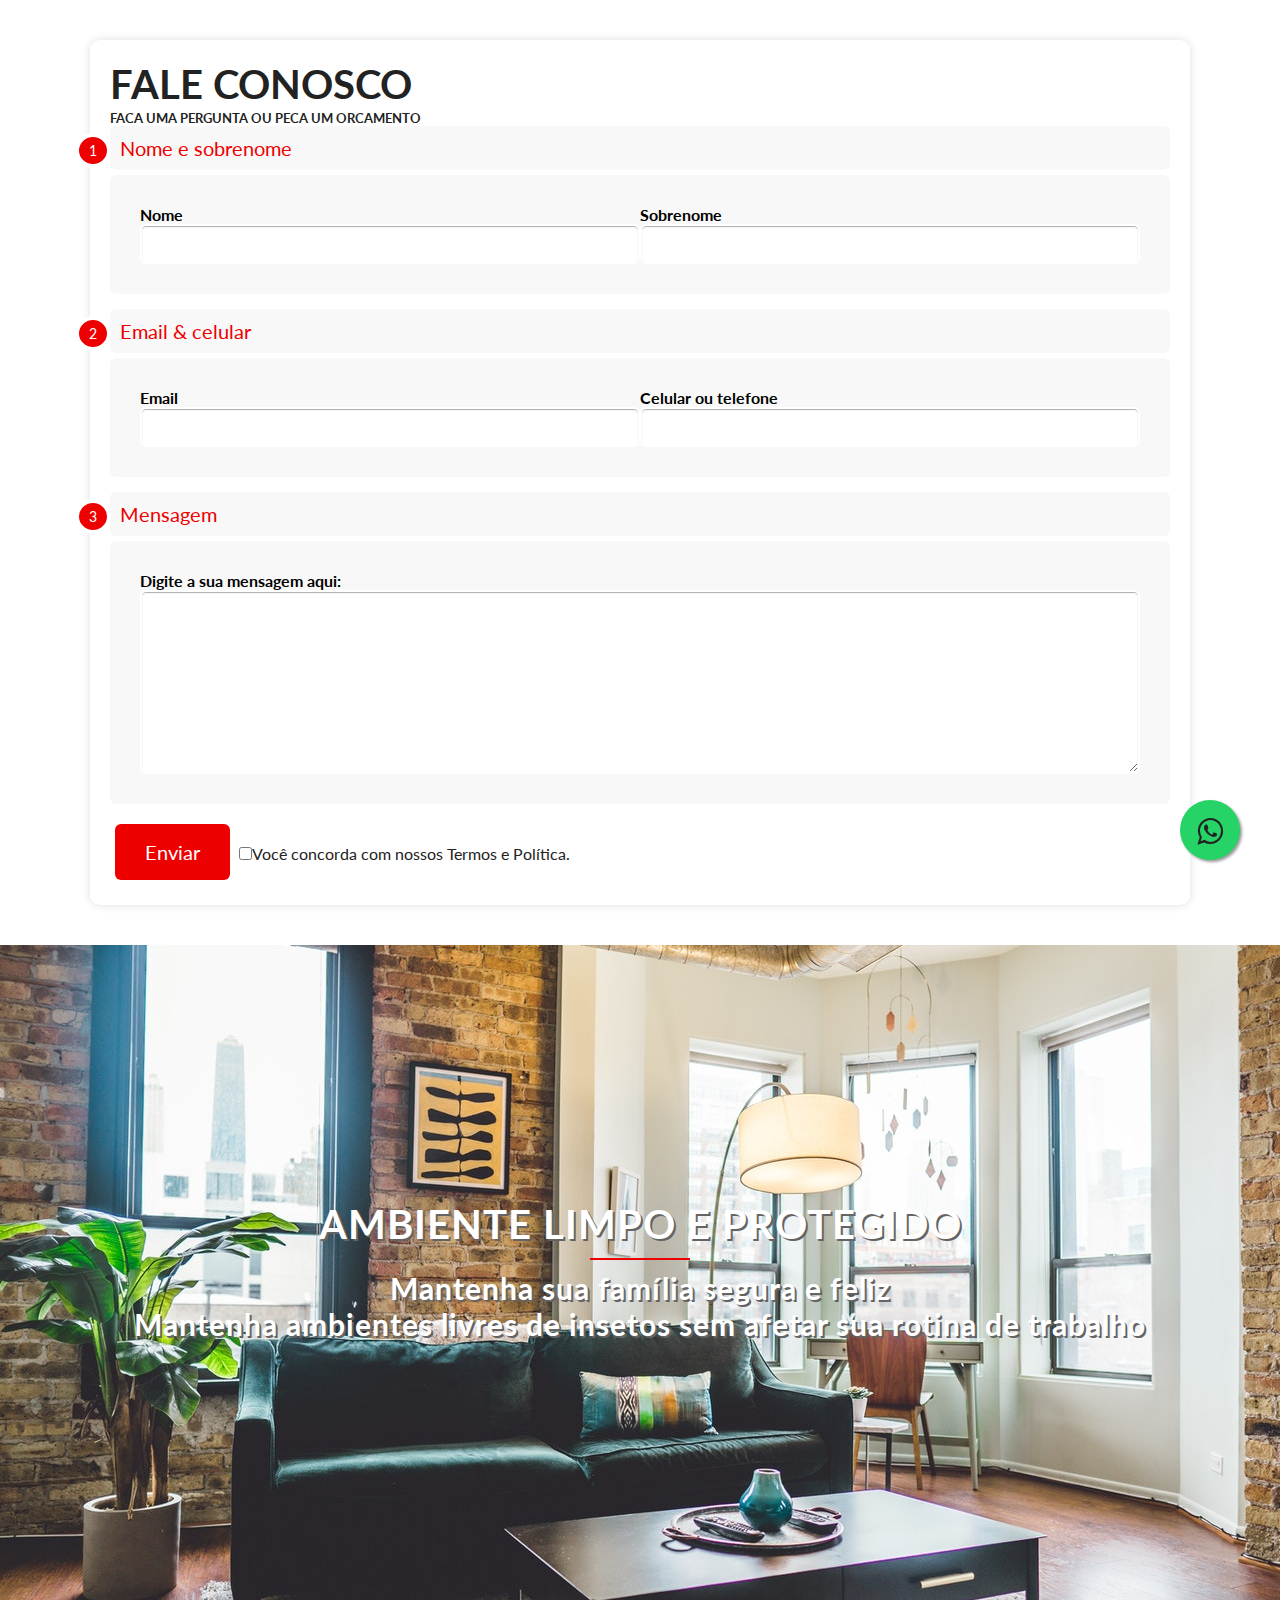
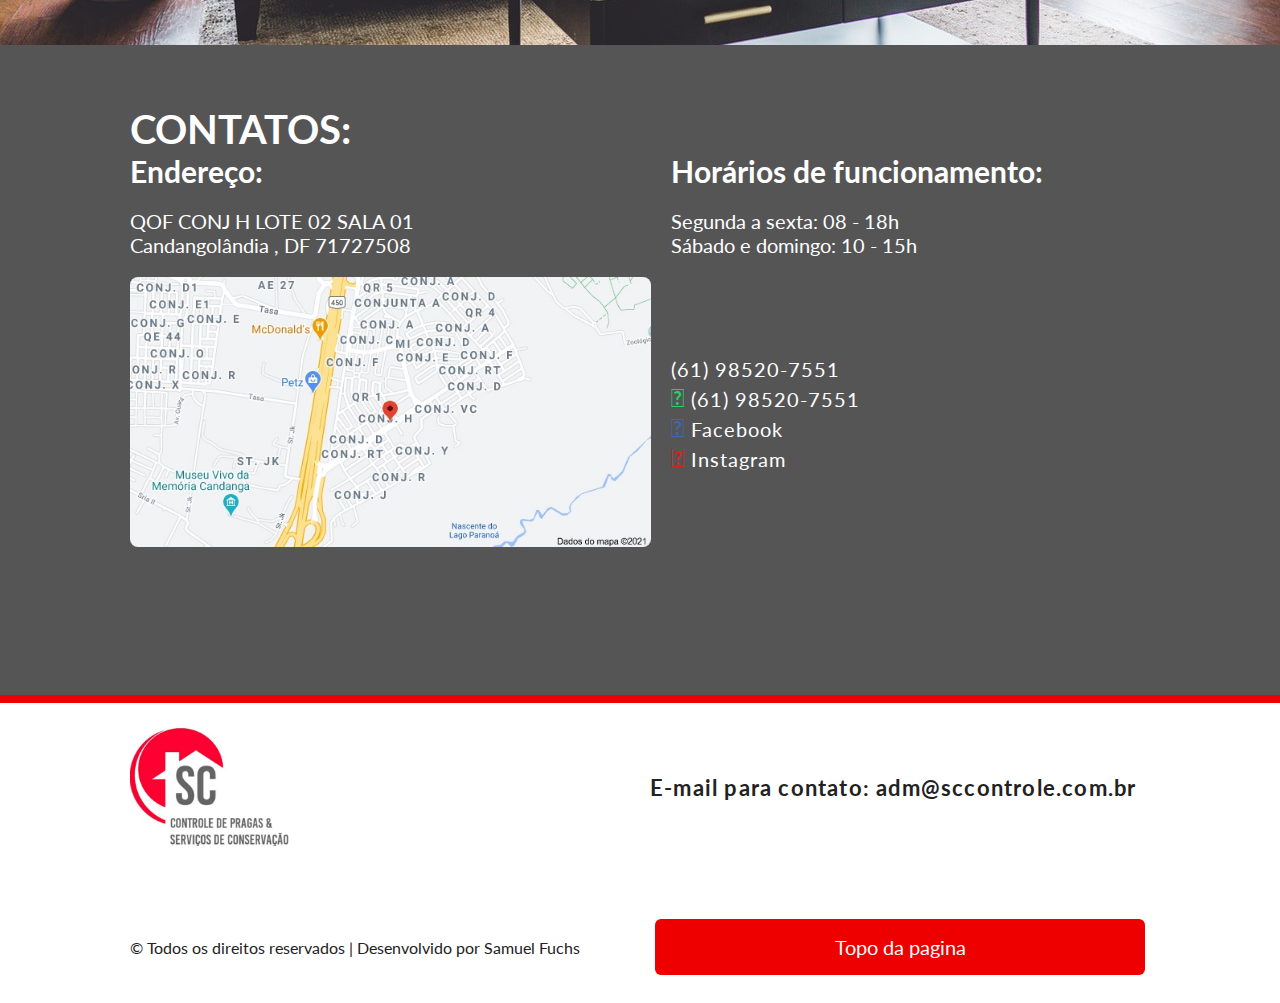
==== contato.html @ 8edcc19a "More changes" ====
<!DOCTYPE html>
<html lang="pt-br">
<head>
    <meta charset="UTF-8">
    <meta name="viewport" content="width=device-width, initial-scale=1.0">
    <link rel="stylesheet" href="style.css">
    <link rel="stylesheet" href="https://cdnjs.cloudflare.com/ajax/libs/font-awesome/5.15.1/css/all.min.css" integrity="sha512-+4zCK9k+qNFUR5X+cKL9EIR+ZOhtIloNl9GIKS57V1MyNsYpYcUrUeQc9vNfzsWfV28IaLL3i96P9sdNyeRssA==" crossorigin="anonymous" />
    <link rel="icon" href="./img/only-logo.jpg">
    <title>SCControle de Pragas e Serviços de Conservação</title>
</head>
<body>

    <nav class="navegation">
        <div class="conteudo">
            <a href="./index.html"><img src="./img/logo.jpeg" alt="logomarca"></a>
            <ul>
                <li><a href="./index.html">Início</a></li>
                <li><a href="./contato.html">Contato</a></li>
            </ul>
        </div>
    </nav>
<!-- Whatsapp Float -->
    <link rel="stylesheet" href="https://maxcdn.bootstrapcdn.com/font-awesome/4.5.0/css/font-awesome.min.css">
    <a href="https://api.whatsapp.com/send?phone=556181142009&text=Ola%20Tenho%20interesse%20nos%20seus%20servicos." class="o-wpp" target="_blank">
    <i class="fa fa-whatsapp meu-wpp"></i></a>


<section class="sessao-contato">
    <div class="conteudo form-container">
        <h1>Fale conosco <span>Faca uma pergunta ou peca um orcamento</span></h1>
        <form action="https://formspree.io/f/xdopyrlp" method="POST" id="my-form">
            <div class="secao-form"><span>1</span>Nome e sobrenome</div>
            <div class="inner-wrap">
                <label>Nome<input type="text" name="field1" /></label>
                <label>Sobrenome<input type="text" name="filed1" /></label>
            </div>

            <div class="secao-form"><span>2</span>Email & celular</div>
            <div class="inner-wrap">
                <label>Email <input type="email" name="field3" /></label>
                <label>Celular ou telefone <input type="text" name="field4" /></label>
            </div>

            <div class="secao-form"><span>3</span>Mensagem</div>
                <div class="inner-wrap-text">
                <label>Digite a sua mensagem aqui:<textarea name="message" id="message" cols="30" rows="10"></textarea></label>
            </div>

            <div class="sessao-butao">
                <button type="submit">Enviar</button>
                <input type="checkbox" name="field7">Você concorda com nossos Termos e Política. 
                <span class="privacy-policy">
                </span>
            </div>

        </form>
        <!-- <div id="status"></div> -->
    </div>
</section>


<section class="img-03">
    <div class="conteudo">
        <div class="titulo-texto-contato">
            <h1>
                Ambiente limpo e protegido
            </h1>
            <h2>
                Mantenha sua família segura e feliz <br>
                Mantenha ambientes livres de insetos sem afetar sua rotina de trabalho
            </h2>
        </div>
    </div>

</section>

<section class="endereco">
    <div class="conteudo">
        <h1>
            Contatos:
        </h1>
        <div class="grid">
            <h2>
                Endereço:
            </h2>
            <h2>
                Horários de funcionamento:
            </h2>

            <p>
                QOF CONJ H LOTE 02 SALA 01 <br>
                Candangolândia , DF 71727508
            </p>
    
            <p>
                Segunda a sexta: 08 - 18h
                <br>
                Sábado e domingo: 10 - 15h
            </p>
            <img src="./img/maps.jpg" alt="mapa">
            <div class="social">
                <ul>
                    <li>
                        <a href="tel:+556181142009" class="telefone"><i class="fas fa-phone-square-alt"></i> (61) 98520-7551</a>
                    </li>
                    <li>
                        <a href="https://api.whatsapp.com/send?phone=556181142009&text=Ola%20Tenho%20interesse%20nos%20seus%20servicos." class="whatsapp"><i class="wpp fab fa-whatsapp"></i> (61) 98520-7551</a>
                    </li>
                    <li>
                        <a href="https://www.facebook.com/SpockTheHusky" class="facebook"><i class="fab fa-facebook-square"></i> Facebook</a>
                    </li>
                    <li>
                        <a href="https://www.instagram.com/zongabr/" class="instagram"><i class="fab fa-instagram"></i> Instagram</a>
                    </li>
                </ul>

            </div>
        </div>

    </div>
</section>

<footer class="roda-pe">
    <div class="linha-vermelha"></div>
    <div class="conteudo grid">
        <div class="logomarca-rodape">
            <img src="./img/logo.jpeg" alt="Logomarca">
        </div>
        <h3>E-mail para contato: adm@sccontrole.com.br</h3>
            <p>&copy Todos os direitos reservados | Desenvolvido por Samuel Fuchs</p>
            <button id="scrollToTopBtn">Topo da pagina</button>
    </div>

</footer>

    <script src="./script.js"></script>
</body>
</html>
---- style.css ----
@import url('https://fonts.googleapis.com/css2?family=Lato:wght@300;700&display=swap');

:root {
  --cor-verm-primario: #ee0000;
  --cor-verm-secundario: #f05f5f;
}

* {
  font-family: 'Lato', sans-serif;
  color: #222;
  box-sizing: border-box;
  margin: 0;
  padding: 0;
}

html {
  scroll-behavior: smooth;
}

.conteudo {
  max-width: 1100px;
  margin: 0 auto;
  overflow: auto;
  padding: 0 40px;
}

.flex {
  display: flex;
  justify-content: space-between;
  flex-direction: column;
  align-items: center;
  height: 100%;
}

.grid {
  display: grid;
  grid-template-columns: repeat(2, 1fr);
  gap: 20px;
  justify-content: center;
  align-items: center;
  height: 100%;
}

/* titulos e paragrafos */
h1 {
  text-transform: uppercase;
  font-size: 40px;
}

h2 {
  font-size: 30px;
}

h3 {
  text-align: justify;
  line-height: 1.6;
  letter-spacing: 1.2px;
  font-size: 22px;
}

/* butoes */
button {
  background-color: var(--cor-verm-primario);
  border: 0;
  border-radius: 6px;
  cursor: pointer;
  font-family: inherit;
  padding: 16px 30px;
  margin: 5px;
  font-size: 20px;
  color: #fff;
}

button a {
  text-decoration: none;
  color: #fff;
}

/* navigation */
.navegation {
  opacity: 0;
  position: fixed;
  z-index: 9;
  background-color: #222;
  top: 0;
  left: 0;
  right: 0;
  transition: all 0.3s ease-in-out;
}

.navegation .conteudo {
  display: flex;
  justify-content: space-between;
  align-items: center;
  padding: 5px 0;
  transition: all 0.3s ease-in-out;
}

.navegation img {
  height: 80px;
  width: auto;
}

.navegation ul {
  display: flex;
  list-style-type: none;
  align-items: center;
  justify-content: center;
}

.navegation a {
  color: #fff;
  text-decoration: none;
  padding: 7px 15px;
  transition: all 0.3s ease-in-out;
}

.navegation.active {
  opacity: 1;
  background-color: #fff;
  box-shadow: 0 2px 10px rgba(0, 0, 0, 0.3);
}

.navegation.active a {
  color: #000;
}

.navegation.active .container {
  padding: 10px 0;
}

.navegation a.current,
.navegation a:hover {
  color: #c0392b;
  font-weight: bold;
}
/* section titulo */
.titulo {
  height: 100vh;
  background-image: linear-gradient(rgba(0, 0, 0, 0.6), rgba(0, 0, 0, 0.6)),
    url(./img/hero-big.jpg);
  background-size: cover;
  background-repeat: no-repeat;
  background-position: center;
  color: #fff;
}

.titulo-texto h1 {
  font-size: 40px;
  letter-spacing: 1px;
  color: #fff;
}

.titulo-texto h1:after {
  display: block;
  height: 2px;
  background-color: var(--cor-verm-primario);
  content: ' ';
  width: 100px;
  margin: 0 auto;
  margin-top: 10px;
}

.titulo-texto h2 {
  margin-top: 10px;
  letter-spacing: 1px;
  color: #fff;
}

.titulo-texto {
  text-align: center;
  position: absolute;
  top: 50%;
  left: 50%;
  transform: translate(-50%, -50%);
  color: #fff;
}

/* section sobre-nos*/
.sobre-nos {
  margin-top: 60px;
  margin-bottom: 70px;
  height: 500px;
}

.img-01 {
  height: 300px;
  background-image: linear-gradient(rgba(0, 0, 0, 0.5), rgba(0, 0, 0, 0.6)),
    url(./img/pexels-produtora-midtrack-2764182.jpg);
  background-size: cover;
  background-repeat: no-repeat;
  background-position: center;
  background-attachment: fixed;
}

.img-02 {
  height: 300px;
  background-image: linear-gradient(rgba(0, 0, 0, 0.5), rgba(0, 0, 0, 0.6)),
    url(./img/veneno-01.jpg);
  background-size: cover;
  background-repeat: no-repeat;
  background-position: center;
  background-attachment: fixed;
}

.img-03 {
  height: 700px;
  background-image: url(./img/apartment-01.jpg);
  background-size: cover;
  background-repeat: no-repeat;
  background-position: center;
  /* background-attachment: fixed; */
}

/* section nossos servicos */
.nossos-servicos {
  margin-top: 40px;
  margin-bottom: 40px;
}

.nossos-servicos h2 {
  margin-top: 20px;
  margin-bottom: 18px;
}

ul {
  text-decoration: none;
  list-style: none;
  font-size: 20px;
}

.grid-pragas {
  display: grid;
  grid-template-columns: repeat(3, 1fr);
  gap: 20px;
  justify-content: center;
  align-items: center;
  height: 100%;
}

/* ------------------------------------------------------ */
/* formulario */
/* ------------------------------------------------------ */

.sessao-contato {
  padding: 40px;
}
.form-container {
  width: auto;
  padding: 30px;
  margin: 40px auto;
  background: #fff;
  border-radius: 10px;
  -webkit-border-radius: 10px;
  -moz-border-radius: 10px;
  box-shadow: 0px 0px 20px rgba(0, 0, 0, 0.13);
  -moz-box-shadow: 0px 0px 10px rgba(0, 0, 0, 0.13);
  -webkit-box-shadow: 0px 0px 10px rgba(0, 0, 0, 0.13);
}

.form-container {
  margin: 0 auto;
  padding: 20px;
}

.form-container h1 > span {
  display: block;
  margin-top: 2px;
  font-size: 13px;
}

.secao-form {
  padding: 10px;
  background: #f8f8f8;
  border-radius: 6px;
  margin-bottom: 15px;
}

.form-container label {
  display: block;
  color: rgb(0, 0, 0);
  font-weight: 700;
}

.form-container input[type='text'],
.form-container input[type='email'],
.form-container input[type='number'],
.form-container textarea,
.form-container select {
  display: block;
  box-sizing: border-box;
  -webkit-box-sizing: border-box;
  -moz-box-sizing: border-box;
  width: 100%;
  padding: 10px;
  border-radius: 6px;
  -webkit-border-radius: 6px;
  -moz-border-radius: 6px;
  border: 2px solid #fff;
  box-shadow: inset 0px 1px 1px rgba(0, 0, 0, 0.33);
  -moz-box-shadow: inset 0px 1px 1px rgba(0, 0, 0, 0.33);
  -webkit-box-shadow: inset 0px 1px 1px rgba(0, 0, 0, 0.33);
}

.form-container .inner-wrap {
  display: grid;
  grid-template-columns: repeat(2, 1fr);
  padding: 30px;
  background: #f8f8f8;
  border-radius: 6px;
  margin-bottom: 15px;
}

.inner-wrap-text {
  display: grid;
  padding: 30px;
  background: #f8f8f8;
  border-radius: 6px;
  margin-bottom: 15px;
}

.form-container .secao-form {
  font-size: 20px;
  color: var(--cor-verm-primario);
  margin-bottom: 5px;
}

.form-container .secao-form span {
  background: var(--cor-verm-primario);
  padding: 5px 10px 5px 10px;
  position: absolute;
  border-radius: 50%;
  -webkit-border-radius: 50%;
  -moz-border-radius: 50%;
  border: 4px solid #fff;
  font-size: 14px;
  margin-left: -45px;
  color: #fff;
  margin-top: -3px;
}

textarea {
  resize: vertical;
}

.form-container .privacy-policy {
  float: right;
  width: 250px;
  font: 12px Arial, Helvetica, sans-serif;
  color: #4d4d4d;
  margin-top: 10px;
  text-align: right;
}

/* enderecos */
.endereco {
  padding-top: 60px;
  padding-bottom: 70px;
  height: 650px;
  background-color: #555;
}

.endereco p {
  color: #fff;
  font-size: 20px;
}

.endereco img {
  width: auto;
  height: 270px;
  border-radius: 8px;
}

.endereco h1,
.endereco h2 {
  color: #fff;
}

.fa-facebook-square,
.fa-phone-square-alt,
.fa-instagram,
.fa-whatsapp {
  font-size: 25px;
  transition: color 0.2s;
}

.fa-facebook-square {
  color: #4267b2;
}
.fa-facebook-square:hover {
  color: #86a6e6;
}

.fa-instagram {
  color: #d62222;
}
.fa-instagram:hover {
  color: #e95858;
}

.wpp {
  color: #25d366;
}

.wpp:hover {
  color: #6ff19f;
}

.fa-phone-square-alt {
  color: rgb(172, 172, 172);
}

.fa-phone-square-alt:hover {
  color: rgb(243, 243, 243);
}

.social ul li a {
  color: #fff;
  letter-spacing: 1px;
  text-decoration: none;
  list-style: none;
  font-size: 20px;
  transition: all 0.2s ease;
}

.social ul li .telefone:hover,
.social ul li .whatsapp:hover,
.social ul li .facebook:hover,
.social ul li .instagram:hover {
  font-size: 30px;
}

/* footer */
.linha-vermelha {
  display: block;
  height: 8px;
  background-color: var(--cor-verm-primario);
  content: ' ';
  width: 100%;
  margin: 0 auto;
}

.roda-pe {
  background-color: #fff;
  height: 300px;
}

.logomarca-rodape img {
  width: auto;
  height: 120px;
}

/* test */
/* whatsapp button */

.o-wpp {
  position: fixed;
  width: 60px;
  height: 60px;
  bottom: 40px;
  right: 40px;
  background-color: #25d366;
  color: #fff;
  border-radius: 50px;
  text-align: center;
  font-size: 30px;
  box-shadow: 2px 2px 3px #999;
  z-index: 100;
  transition: background-color 0.2s;
}

.meu-wpp {
  margin-top: 16px;
}
.o-wpp:hover {
  background-color: #2bf876;
}

/* scroll button */
#section01 a {
  padding-top: 70px;
}
#section01 a span {
  position: absolute;
  top: 0;
  left: 50%;
  width: 24px;
  height: 24px;
  margin-left: -12px;
  border-left: 1px solid #fff;
  border-bottom: 1px solid #fff;
  -webkit-transform: rotate(-45deg);
  transform: rotate(-45deg);
  -webkit-animation: sdb05 1.5s infinite;
  animation: sdb05 1.5s infinite;
  box-sizing: border-box;
}
@-webkit-keyframes sdb05 {
  0% {
    -webkit-transform: rotate(-45deg) translate(0, 0);
    opacity: 0;
  }
  50% {
    opacity: 1;
  }
  100% {
    -webkit-transform: rotate(-45deg) translate(-20px, 20px);
    opacity: 0;
  }
}
@keyframes sdb05 {
  0% {
    transform: rotate(-45deg) translate(0, 0);
    opacity: 0;
  }
  50% {
    opacity: 1;
  }
  100% {
    transform: rotate(-45deg) translate(-20px, 20px);
    opacity: 0;
  }
}

.demo a {
  position: absolute;
  bottom: 20px;
  left: 50%;
  z-index: 2;
  display: inline-block;
  -webkit-transform: translate(0, -50%);
  transform: translate(0, -50%);
  color: #fff;
  font: normal 400 20px/1 'Josefin Sans', sans-serif;
  letter-spacing: 0.1em;
  text-decoration: none;
  transition: opacity 0.3s;
}
.demo a:hover {
  opacity: 0.5;
}

/* titulo-texto-contato */

.titulo-texto-contato {
  margin-top: 25%;
  text-align: center;
  color: #fff;
}

.titulo-texto-contato h1 {
  font-size: 40px;
  letter-spacing: 1px;
  color: #fff;
  text-shadow: 2px 2px #646464;
}

.titulo-texto-contato h1:after {
  display: block;
  height: 2px;
  background-color: var(--cor-verm-primario);
  content: ' ';
  width: 100px;
  margin: 0 auto;
  margin-top: 10px;
}

.titulo-texto-contato h2 {
  margin-top: 10px;
  letter-spacing: 1px;
  color: #fff;
  text-shadow: 2px 2px #646464;
}
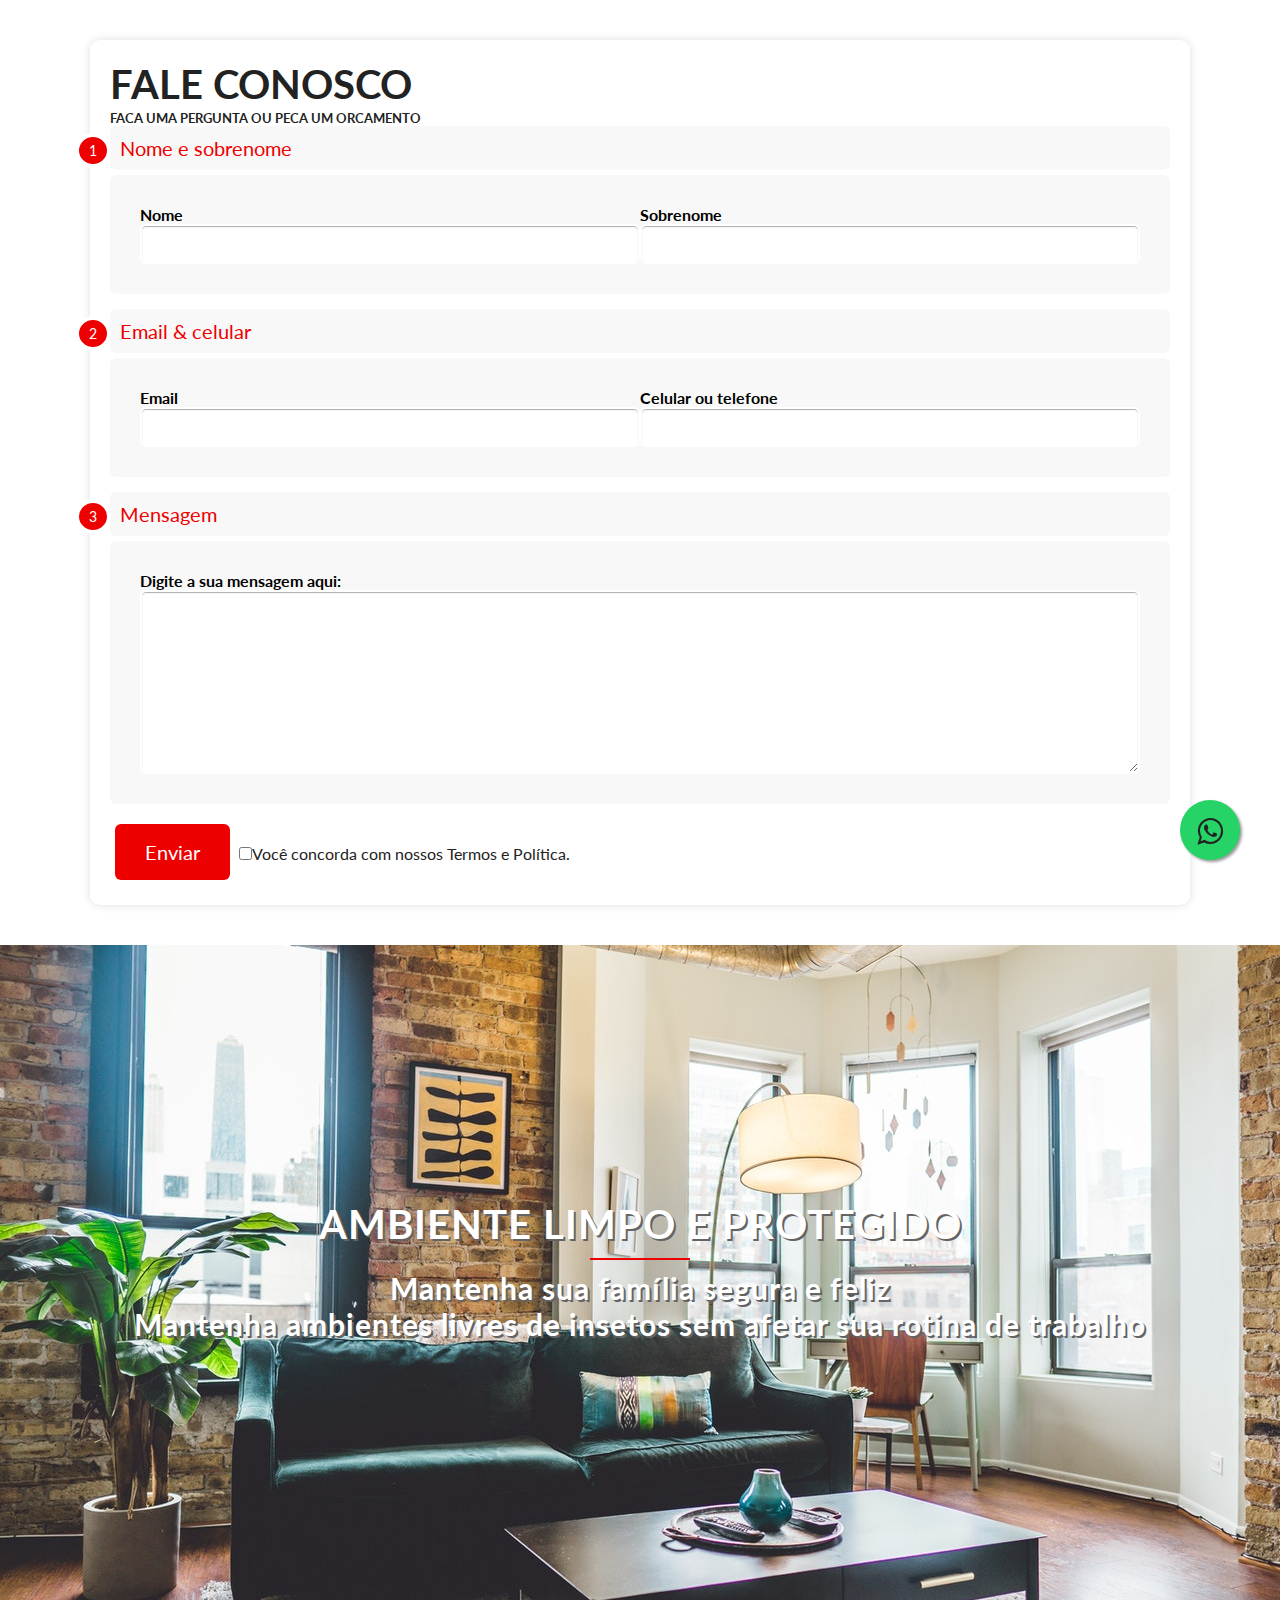
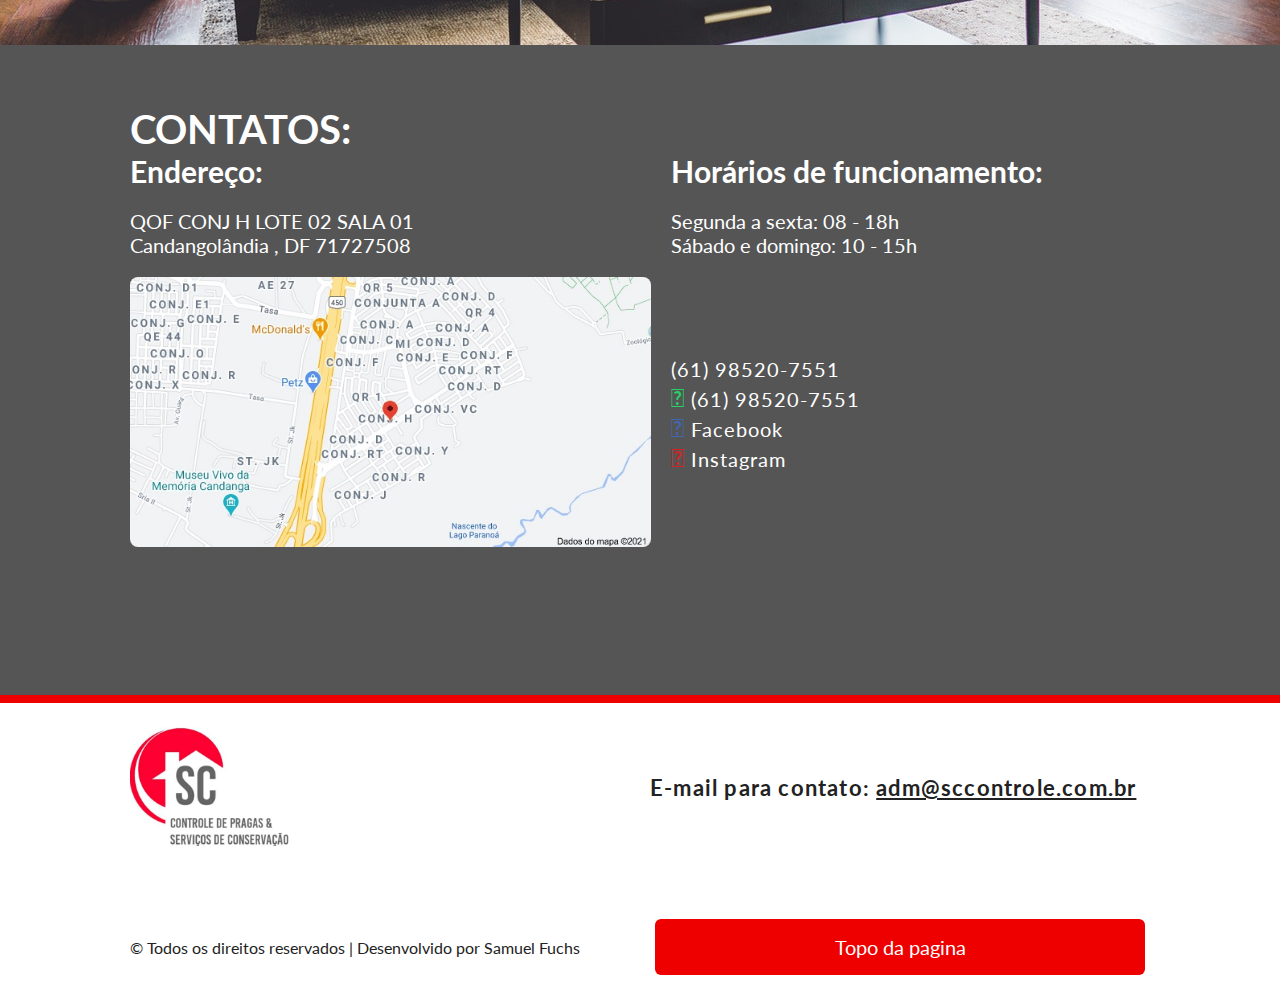
==== commit 5025749d: "Media queries added" ====
--- a/contato.html
+++ b/contato.html
@@ -4,6 +4,7 @@
     <meta charset="UTF-8">
     <meta name="viewport" content="width=device-width, initial-scale=1.0">
     <link rel="stylesheet" href="style.css">
+    <link rel="stylesheet" type="text/css" href="./queries.css">
     <link rel="stylesheet" href="https://cdnjs.cloudflare.com/ajax/libs/font-awesome/5.15.1/css/all.min.css" integrity="sha512-+4zCK9k+qNFUR5X+cKL9EIR+ZOhtIloNl9GIKS57V1MyNsYpYcUrUeQc9vNfzsWfV28IaLL3i96P9sdNyeRssA==" crossorigin="anonymous" />
     <link rel="icon" href="./img/only-logo.jpg">
     <title>SCControle de Pragas e Serviços de Conservação</title>
@@ -126,7 +127,8 @@
         <div class="logomarca-rodape">
             <img src="./img/logo.jpeg" alt="Logomarca">
         </div>
-        <h3>E-mail para contato: adm@sccontrole.com.br</h3>
+        
+        <h3>E-mail para contato: <a href="mailto:adm@sccontrole.com.br?subject=Estou interessado&body=Ola, gostaria de saber mais sobre seus servicos! Entre em contato comigo neste numero:">adm@sccontrole.com.br</a></h3>
             <p>&copy Todos os direitos reservados | Desenvolvido por Samuel Fuchs</p>
             <button id="scrollToTopBtn">Topo da pagina</button>
     </div>
--- a/queries.css
+++ b/queries.css
@@ -0,0 +1,106 @@
+/* Big tablet to 1200px (widths smaller taht the 1140px row) */
+@media only screen and (max-width: 1200px) {
+}
+
+/* Small tablet to big tablet: from 768px to 1023px */
+@media only screen and (max-width: 1023px) {
+  h1 {
+    font-size: 25px;
+  }
+
+  h2 {
+    font-size: 20px;
+  }
+
+  h3 {
+    font-size: 18px;
+  }
+
+  .titulo-texto h1 {
+    font-size: 25px;
+  }
+
+  .endereco img {
+    width: auto;
+    height: 200px;
+    border-radius: 8px;
+  }
+
+  .social ul li a {
+    font-size: 18px;
+  }
+
+  .social ul li .telefone:hover,
+  .social ul li .whatsapp:hover,
+  .social ul li .facebook:hover,
+  .social ul li .instagram:hover {
+    font-size: 20px;
+  }
+
+  .roda-pe h3 {
+    text-align: left;
+  }
+
+  /* nav */
+  .navegation .conteudo {
+    padding: 0;
+  }
+
+  .navegation img {
+    height: 60px;
+    width: auto;
+  }
+
+  .navegation a {
+    padding: 5px 10px;
+  }
+
+  .navegation.active {
+    opacity: 1;
+  }
+
+  .navegation.active .container {
+    padding: 10px 0;
+  }
+  .endereco {
+    height: 450px;
+  }
+}
+
+/* Small phones to small tablets: from 481px to 767px */
+@media only screen and (max-width: 767px) {
+  .titulo-texto h1 {
+    font-size: 20px;
+  }
+  h1 {
+    font-size: 20px;
+  }
+
+  h2 {
+    font-size: 14px;
+  }
+
+  h3 {
+    font-size: 12px;
+  }
+  .grid {
+    display: grid;
+    grid-template-columns: repeat(2, 1fr);
+    gap: 20px;
+    justify-content: center;
+    align-items: center;
+    height: 100%;
+  }
+
+  .endereco img {
+    height: 100px;
+  }
+
+  .endereco {
+    height: auto;
+  }
+
+  .roda-pe {
+    overflow: clip;
+  }
+}
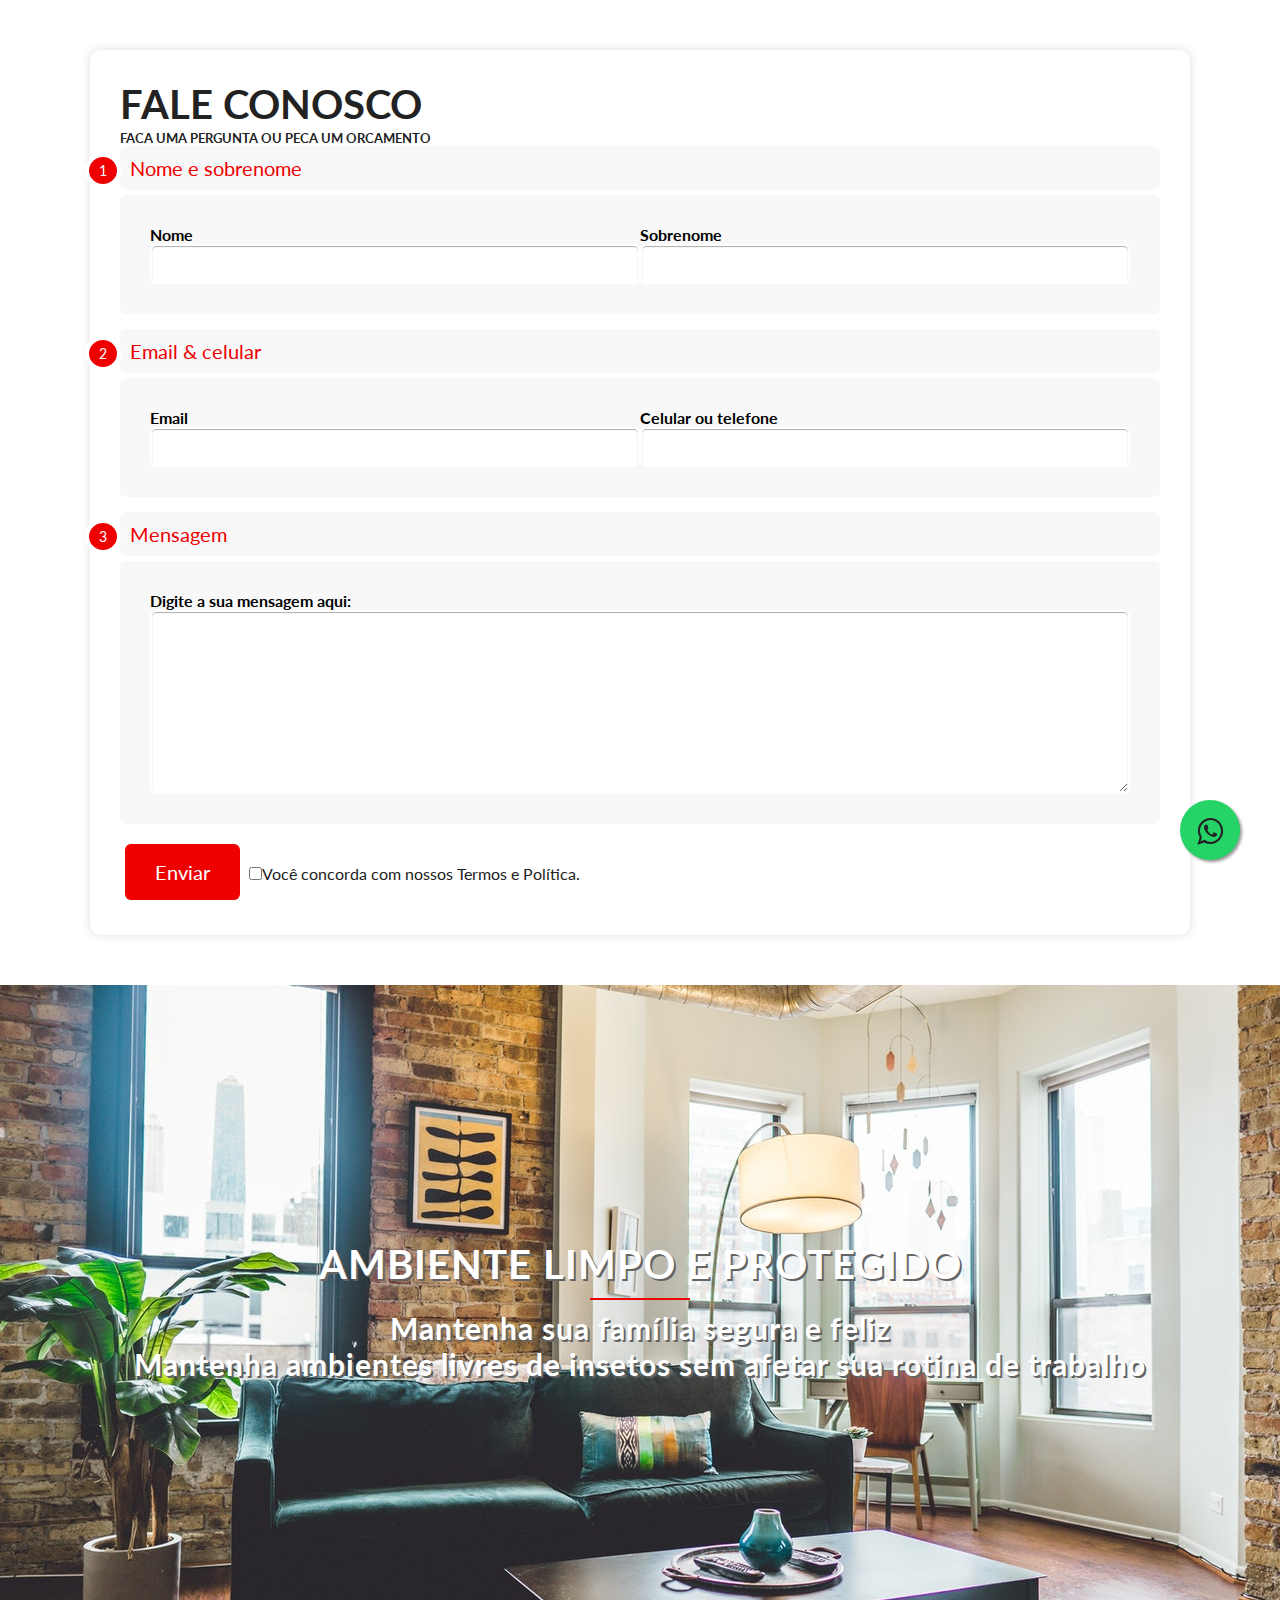
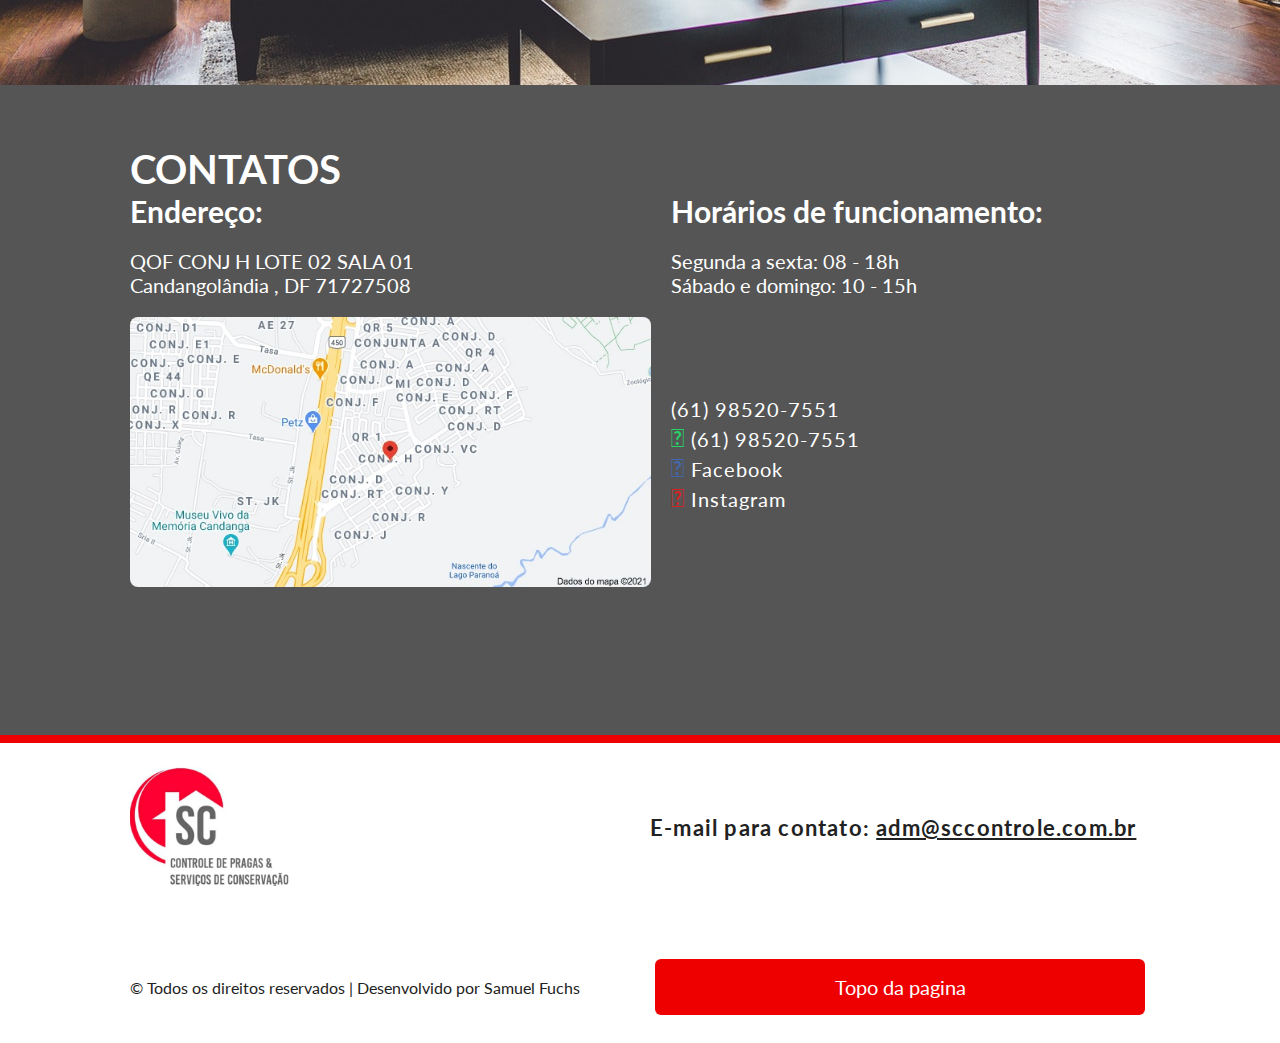
==== commit 7d4f6ab8: "contato queries updated" ====
--- a/contato.html
+++ b/contato.html
@@ -78,28 +78,28 @@
 <section class="endereco">
     <div class="conteudo">
         <h1>
-            Contatos:
+            Contatos
         </h1>
         <div class="grid">
-            <h2>
+            <h2 class="endereco-endereco-titulo">
                 Endereço:
             </h2>
-            <h2>
+            <h2 class="endereco-horarios-titulo">
                 Horários de funcionamento:
             </h2>
 
-            <p>
+            <p class="endereco-endereco">
                 QOF CONJ H LOTE 02 SALA 01 <br>
                 Candangolândia , DF 71727508
             </p>
     
-            <p>
+            <p class="endereco-horarios">
                 Segunda a sexta: 08 - 18h
                 <br>
                 Sábado e domingo: 10 - 15h
             </p>
-            <img src="./img/maps.jpg" alt="mapa">
-            <div class="social">
+            <img src="./img/maps.jpg" alt="mapa" class="endereco-imagem">
+            <div class="social endereco-social">
                 <ul>
                     <li>
                         <a href="tel:+556181142009" class="telefone"><i class="fas fa-phone-square-alt"></i> (61) 98520-7551</a>
--- a/style.css
+++ b/style.css
@@ -243,8 +243,9 @@
 /* ------------------------------------------------------ */
 
 .sessao-contato {
-  padding: 40px;
-}
+  padding: 10px;
+}
+
 .form-container {
   width: auto;
   padding: 30px;
@@ -256,11 +257,6 @@
   box-shadow: 0px 0px 20px rgba(0, 0, 0, 0.13);
   -moz-box-shadow: 0px 0px 10px rgba(0, 0, 0, 0.13);
   -webkit-box-shadow: 0px 0px 10px rgba(0, 0, 0, 0.13);
-}
-
-.form-container {
-  margin: 0 auto;
-  padding: 20px;
 }
 
 .form-container h1 > span {
--- a/queries.css
+++ b/queries.css
@@ -15,6 +15,7 @@
   h3 {
     font-size: 18px;
   }
+  /* index.html */
 
   .titulo-texto h1 {
     font-size: 25px;
@@ -65,23 +66,55 @@
   .endereco {
     height: 450px;
   }
+  /* contato.html */
+  .form-container {
+    margin: 10px auto;
+  }
+
+  .form-container .inner-wrap {
+    padding: 10px;
+    margin-bottom: 5px;
+  }
+
+  .inner-wrap-text {
+    padding: 5px;
+    margin-bottom: 10px;
+  }
+
+  .form-container .secao-form {
+    display: none;
+  }
+
+  .form-container .secao-form span {
+    display: none;
+  }
 }
 
 /* Small phones to small tablets: from 481px to 767px */
 @media only screen and (max-width: 767px) {
+  .conteudo {
+    padding: 0 15px;
+  }
+
   .titulo-texto h1 {
-    font-size: 20px;
-  }
+    font-size: 26px;
+    letter-spacing: 1.5px;
+  }
+
+  .titulo-texto h2 {
+    letter-spacing: 1px;
+  }
+
   h1 {
-    font-size: 20px;
+    font-size: 22px;
   }
 
   h2 {
-    font-size: 14px;
+    font-size: 18px;
   }
 
   h3 {
-    font-size: 12px;
+    font-size: 16px;
   }
   .grid {
     display: grid;
@@ -92,6 +125,21 @@
     height: 100%;
   }
 
+  .sobre-nos h3 {
+    padding-top: 20px;
+    padding-bottom: 30px;
+  }
+
+  .sobre-nos {
+    margin-top: 40px;
+    margin-bottom: 60px;
+    height: auto;
+  }
+
+  ul {
+    font-size: 17px;
+  }
+
   .endereco img {
     height: 100px;
   }
@@ -103,4 +151,68 @@
   .roda-pe {
     overflow: clip;
   }
-}
+  .roda-pe .grid {
+    margin-top: 20px;
+    grid-template-columns: repeat(1, 1fr);
+  }
+  .roda-pe img {
+    display: block;
+    margin-left: auto;
+    margin-right: auto;
+  }
+}
+
+/* Small phones: from 0 to 480px */
+@media only screen and (max-width: 480px) {
+  .endereco .grid {
+    margin-top: 20px;
+    grid-template-columns: repeat(1, 1fr);
+  }
+  /* grid areas */
+
+  .endereco {
+    text-align: center;
+  }
+  .endereco-endereco-titulo {
+    grid-area: endereco-endereco-titulo;
+  }
+
+  .endereco-horarios-titulo {
+    grid-area: endereco-horarios-titulo;
+  }
+
+  .endereco-horarios {
+    grid-area: endereco-horarios;
+  }
+
+  .endereco-imagem {
+    grid-area: endereco-imagem;
+  }
+
+  .endereco-social {
+    grid-area: endereco-social;
+  }
+  .endereco .grid {
+    grid-template-areas:
+      'endereco-endereco-titulo'
+      'endereco-endereco'
+      'endereco-horarios-titulo'
+      'endereco-horarios'
+      'endereco-imagem'
+      'endereco-social';
+  }
+  .endereco img {
+    width: 100%;
+    height: auto;
+  }
+
+  .roda-pe button {
+    padding: 8px 15px;
+    margin: 5px;
+    font-size: 15px;
+    color: #fff;
+  }
+  .roda-pe {
+    height: auto;
+  }
+}
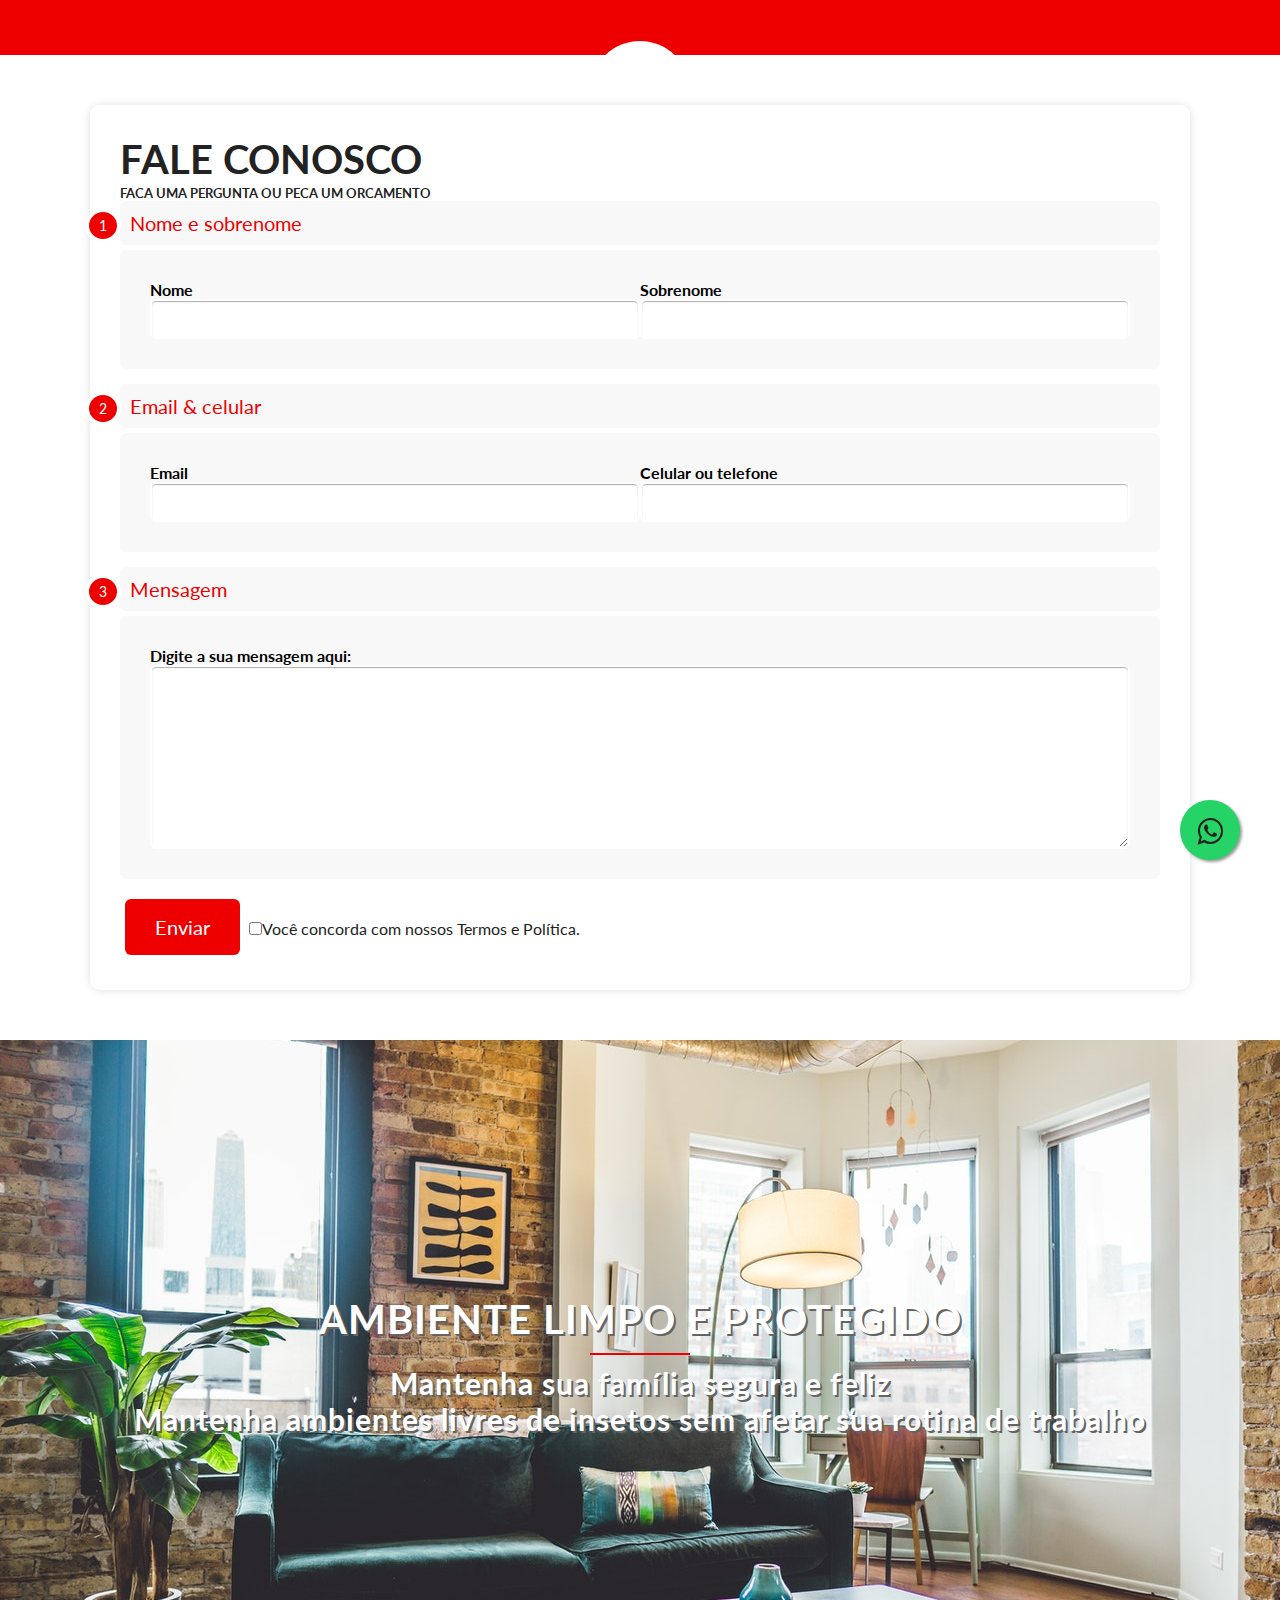
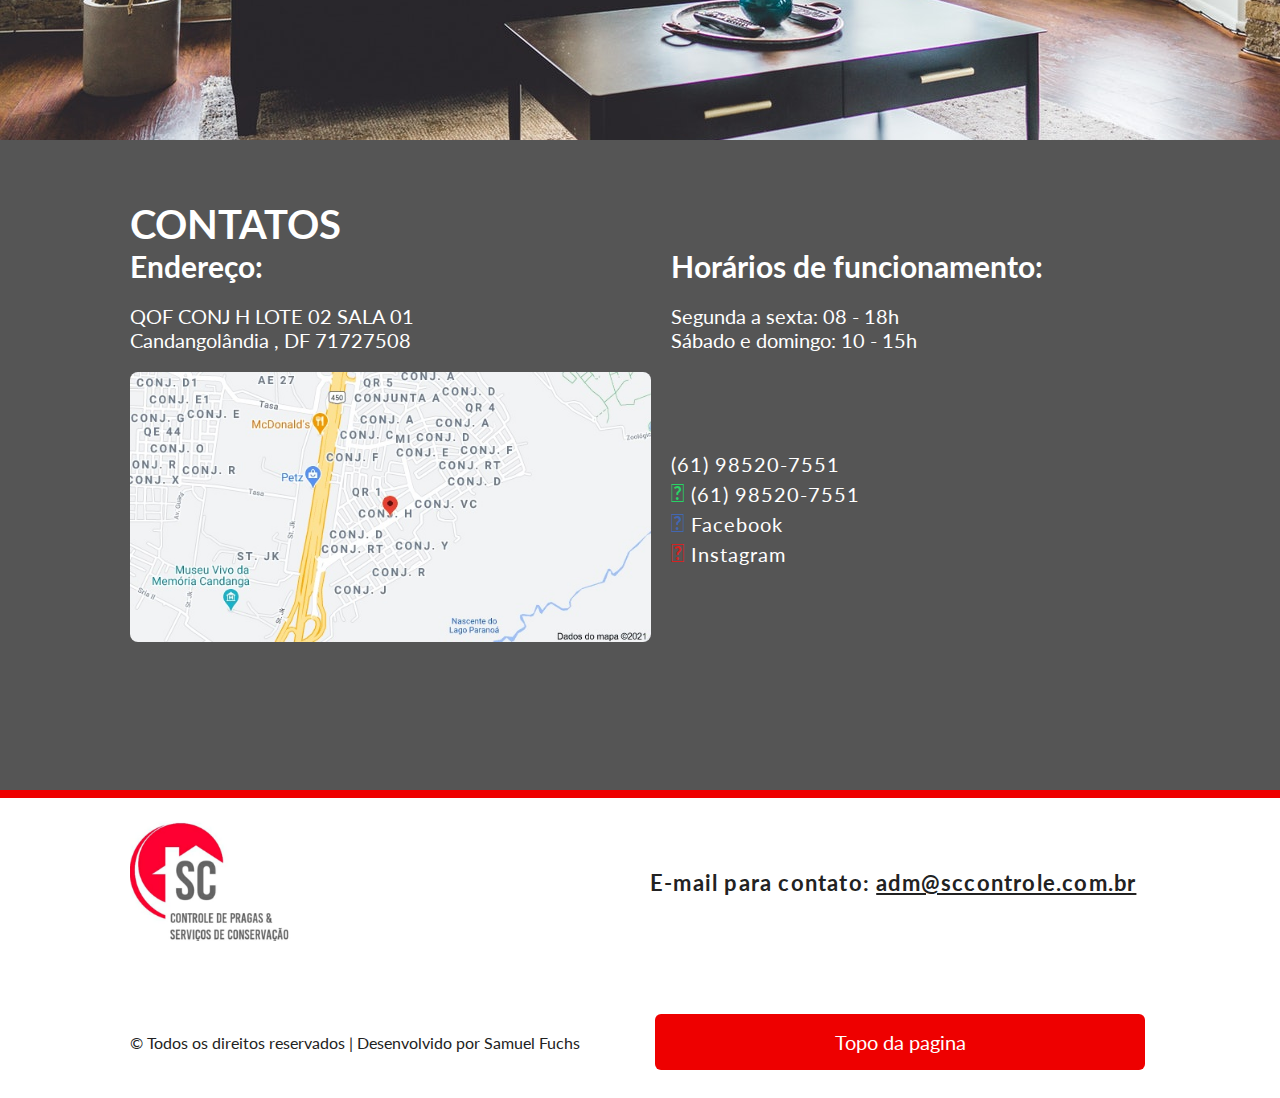
==== commit 3ff6efa0: "contato.html improvements" ====
--- a/contato.html
+++ b/contato.html
@@ -24,7 +24,7 @@
     <link rel="stylesheet" href="https://maxcdn.bootstrapcdn.com/font-awesome/4.5.0/css/font-awesome.min.css">
     <a href="https://api.whatsapp.com/send?phone=556181142009&text=Ola%20Tenho%20interesse%20nos%20seus%20servicos." class="o-wpp" target="_blank">
     <i class="fa fa-whatsapp meu-wpp"></i></a>
-
+    <section class="semiCircle"></section>
 
 <section class="sessao-contato">
     <div class="conteudo form-container">
--- a/style.css
+++ b/style.css
@@ -209,7 +209,6 @@
   background-size: cover;
   background-repeat: no-repeat;
   background-position: center;
-  /* background-attachment: fixed; */
 }
 
 /* section nossos servicos */
@@ -567,3 +566,24 @@
   color: #fff;
   text-shadow: 2px 2px #646464;
 }
+
+/* contato.html top circle */
+.semiCircle {
+  position: relative;
+  background: var(--cor-verm-primario);
+  height: 55px;
+  z-index: -1;
+}
+
+.semiCircle::before {
+  position: absolute;
+  content: '';
+  left: 50%;
+  z-index: 10;
+  width: 100px;
+  height: 100px;
+  border-radius: 50%;
+  background: #fff;
+  transform: translateX(-50%) translateY(86%);
+  bottom: 0px;
+}
--- a/queries.css
+++ b/queries.css
@@ -71,6 +71,10 @@
     margin: 10px auto;
   }
 
+  .form-container h1 > span {
+    margin-bottom: 15px;
+  }
+
   .form-container .inner-wrap {
     padding: 10px;
     margin-bottom: 5px;
@@ -87,6 +91,9 @@
 
   .form-container .secao-form span {
     display: none;
+  }
+  .img-03 {
+    height: 500px;
   }
 }
 
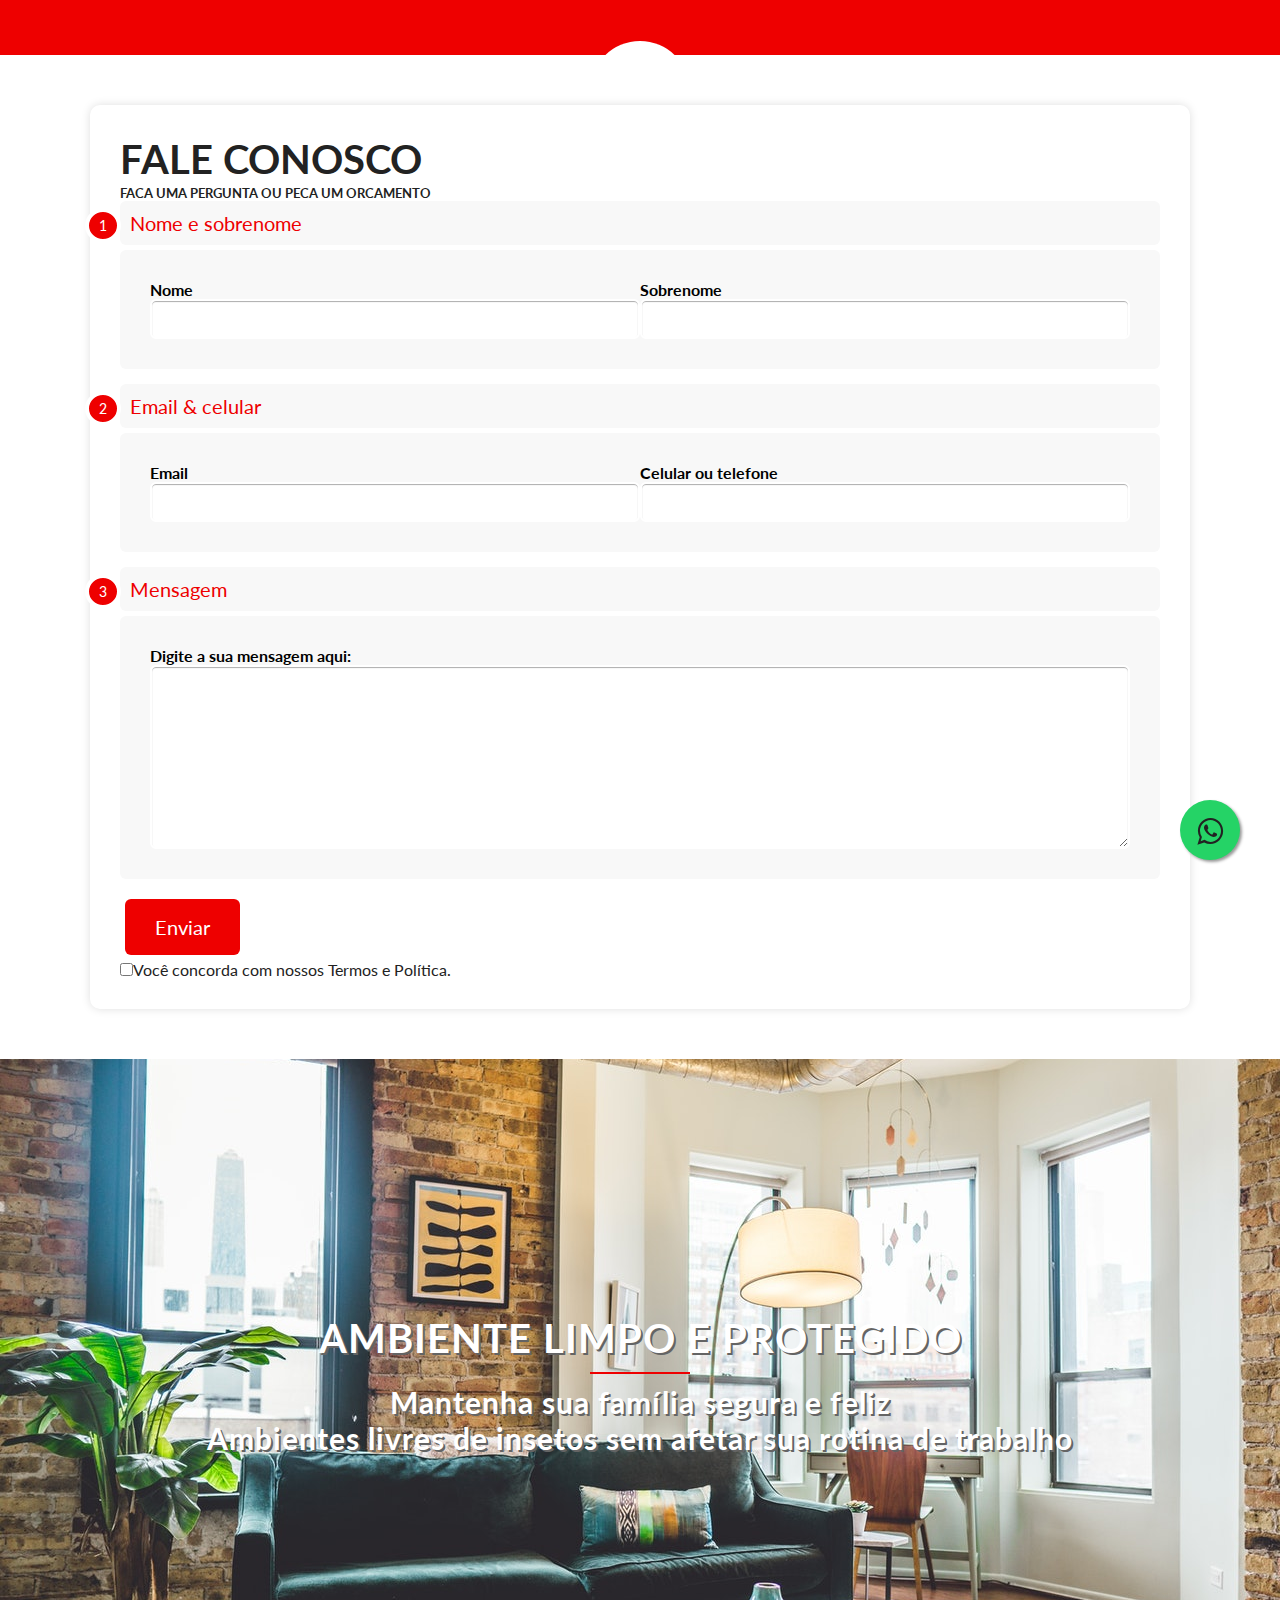
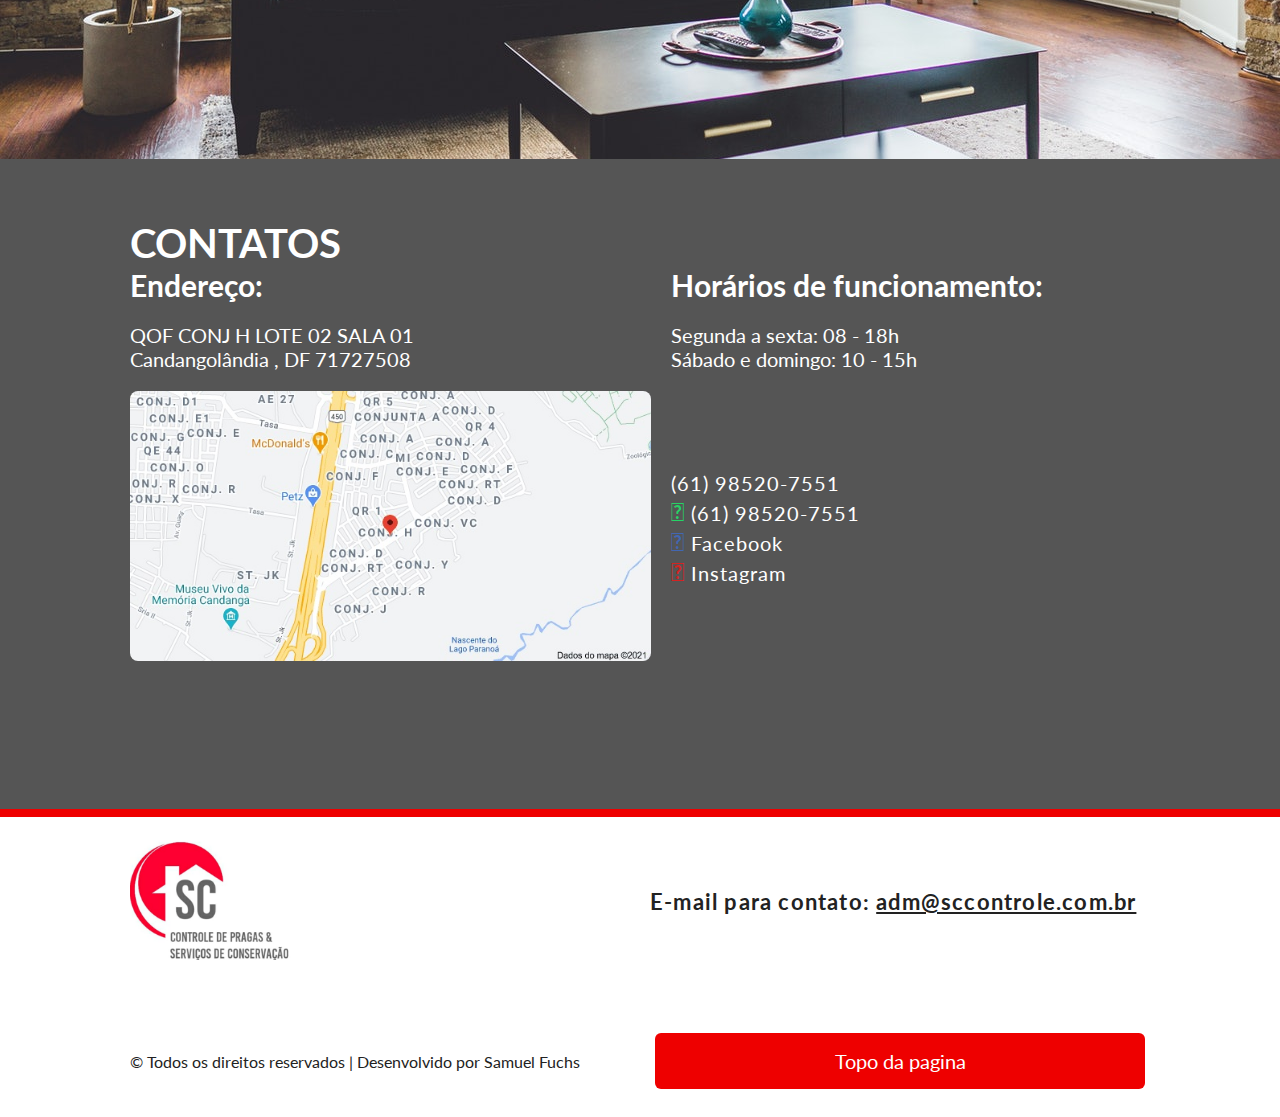
==== commit b9aa99e2: "Almost done" ====
--- a/contato.html
+++ b/contato.html
@@ -49,9 +49,9 @@
 
             <div class="sessao-butao">
                 <button type="submit">Enviar</button>
-                <input type="checkbox" name="field7">Você concorda com nossos Termos e Política. 
-                <span class="privacy-policy">
-                </span>
+                <div class="checkbox">
+                    <input type="checkbox" name="field7">Você concorda com nossos Termos e Política.
+                </div>
             </div>
 
         </form>
@@ -68,7 +68,7 @@
             </h1>
             <h2>
                 Mantenha sua família segura e feliz <br>
-                Mantenha ambientes livres de insetos sem afetar sua rotina de trabalho
+                Ambientes livres de insetos sem afetar sua rotina de trabalho
             </h2>
         </div>
     </div>
--- a/style.css
+++ b/style.css
@@ -338,15 +338,6 @@
   resize: vertical;
 }
 
-.form-container .privacy-policy {
-  float: right;
-  width: 250px;
-  font: 12px Arial, Helvetica, sans-serif;
-  color: #4d4d4d;
-  margin-top: 10px;
-  text-align: right;
-}
-
 /* enderecos */
 .endereco {
   padding-top: 60px;
--- a/queries.css
+++ b/queries.css
@@ -166,6 +166,19 @@
     display: block;
     margin-left: auto;
     margin-right: auto;
+  }
+  /* contat.html */
+  .sessao-butao {
+    display: flex;
+    flex-direction: column;
+    align-items: center;
+  }
+  .titulo-texto-contato h1 {
+    font-size: 25px;
+  }
+
+  .img-03 {
+    height: 350px;
   }
 }
 
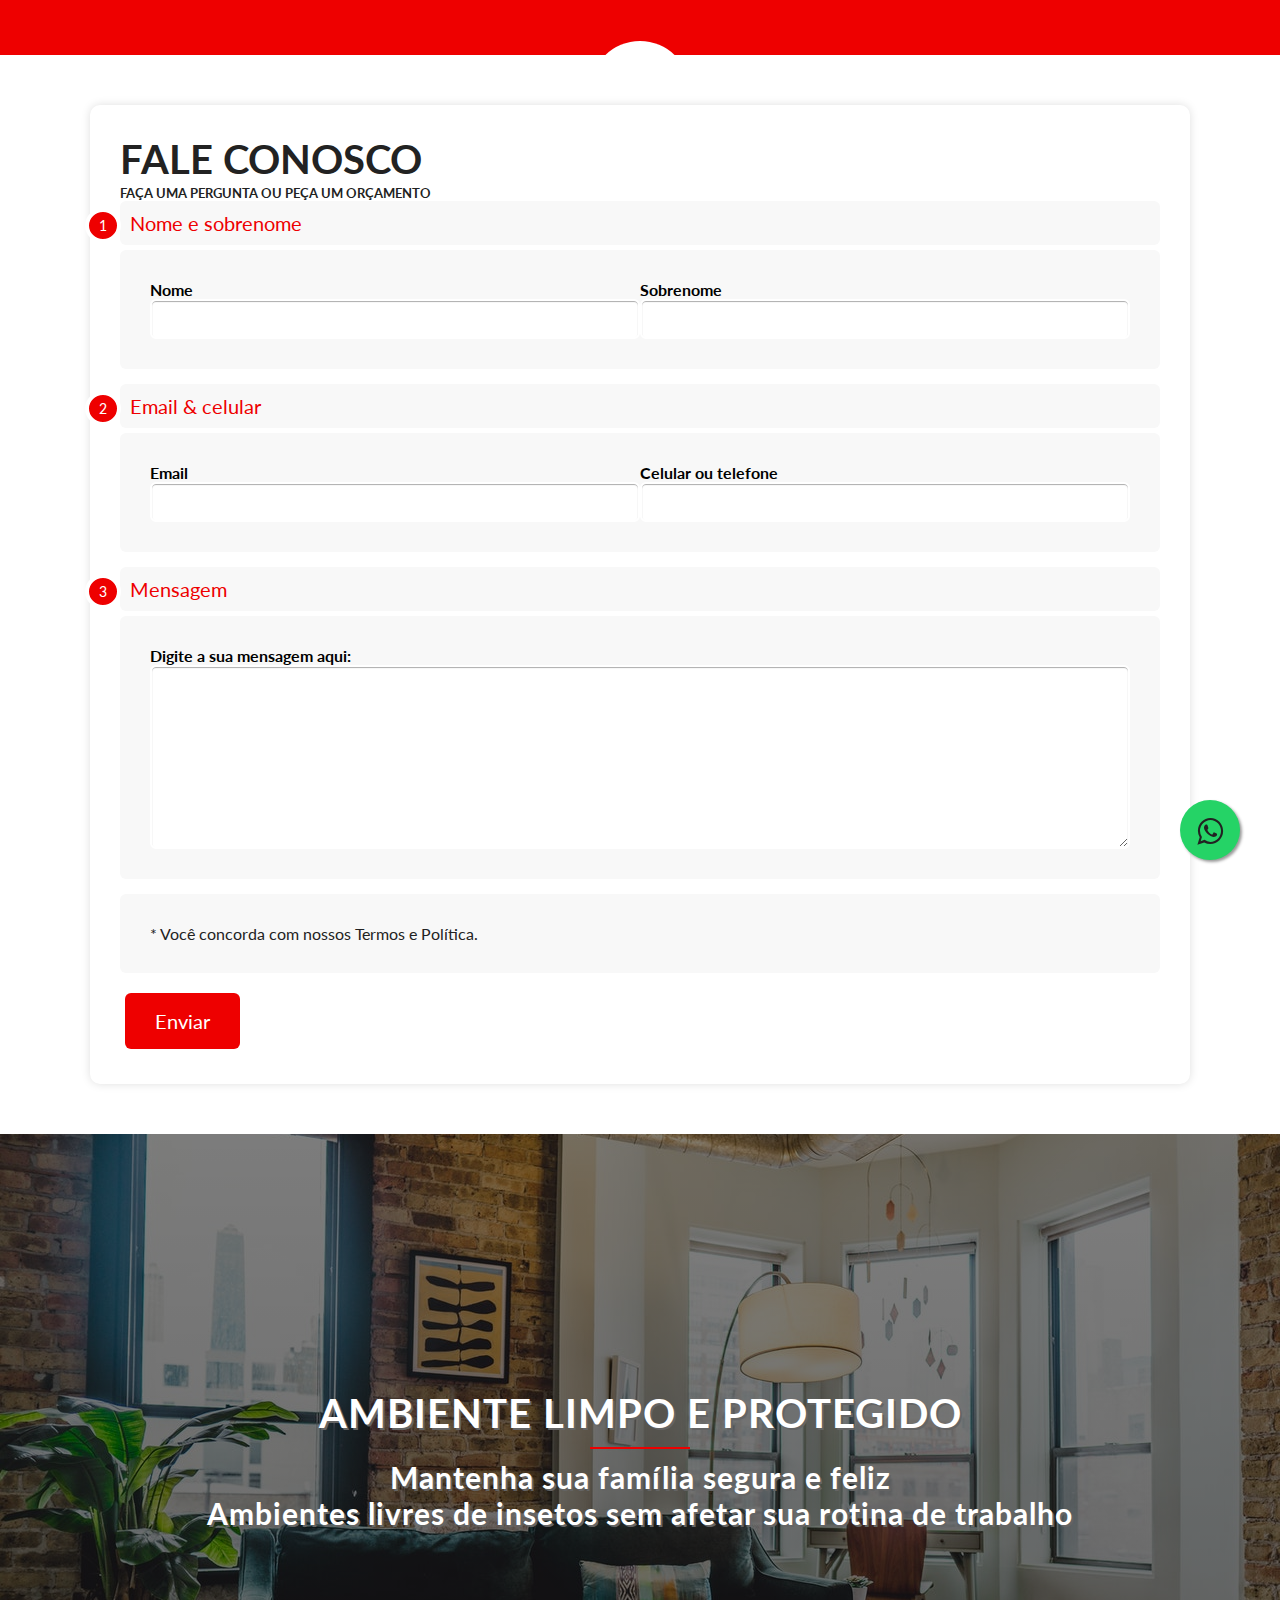
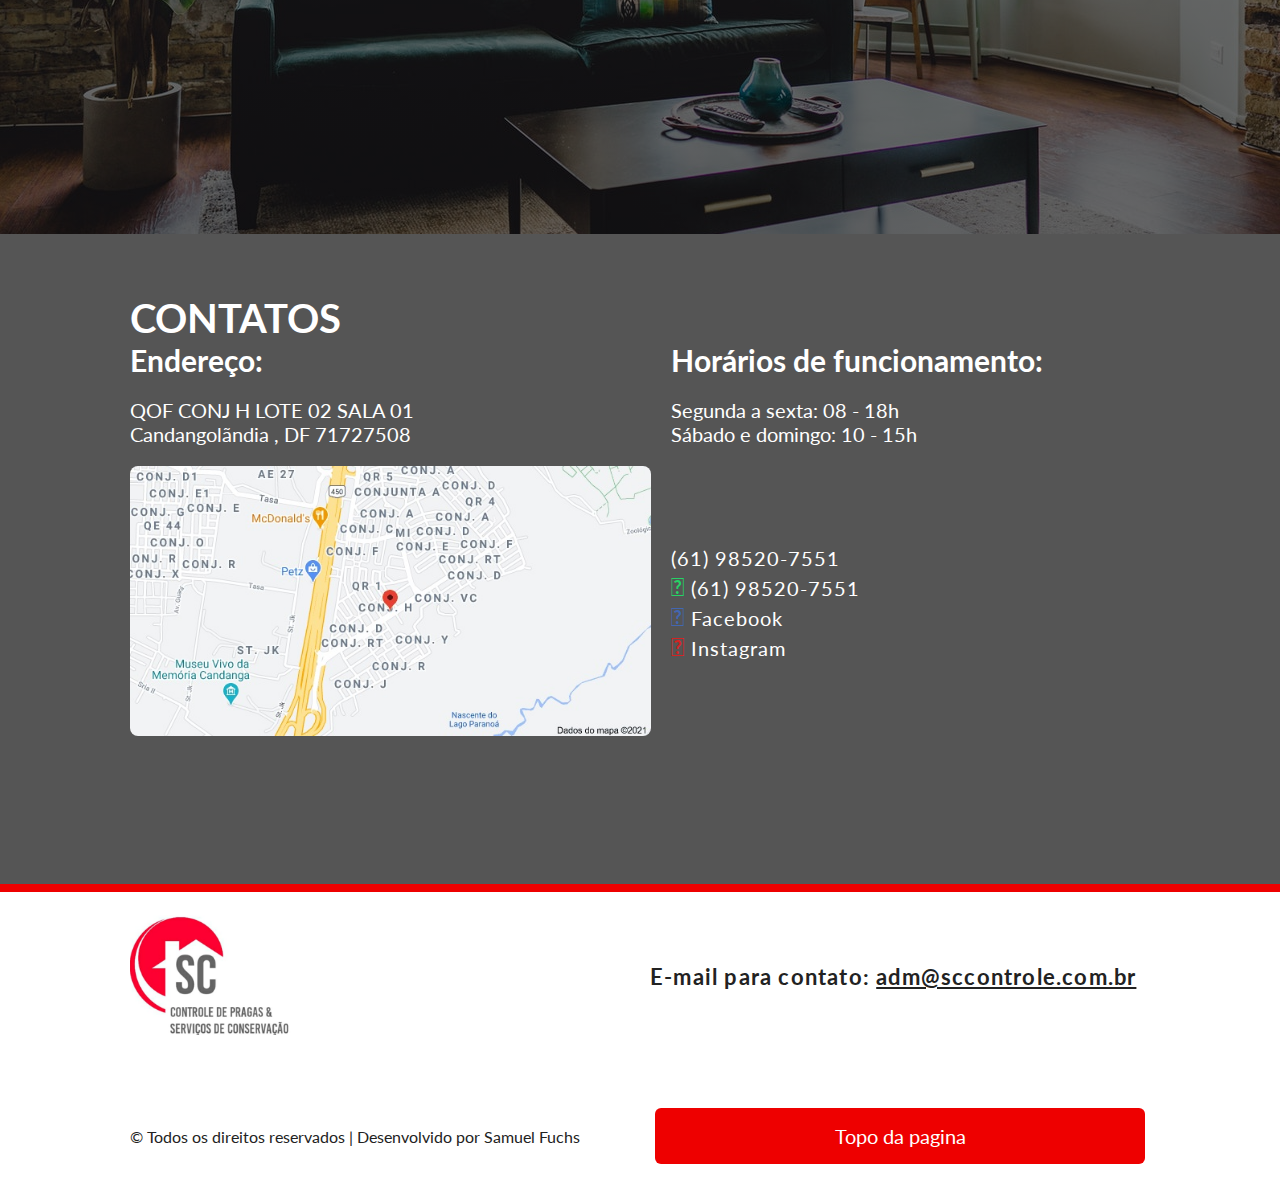
==== commit 002ed38b: "Changes were made" ====
--- a/contato.html
+++ b/contato.html
@@ -7,7 +7,7 @@
     <link rel="stylesheet" type="text/css" href="./queries.css">
     <link rel="stylesheet" href="https://cdnjs.cloudflare.com/ajax/libs/font-awesome/5.15.1/css/all.min.css" integrity="sha512-+4zCK9k+qNFUR5X+cKL9EIR+ZOhtIloNl9GIKS57V1MyNsYpYcUrUeQc9vNfzsWfV28IaLL3i96P9sdNyeRssA==" crossorigin="anonymous" />
     <link rel="icon" href="./img/only-logo.jpg">
-    <title>SCControle de Pragas e Serviços de Conservação</title>
+    <title>SCControle de Pragas e Servi&ccedil;os de Conserva&ccedil;&atilde;o</title>
 </head>
 <body>
 
@@ -15,47 +15,49 @@
         <div class="conteudo">
             <a href="./index.html"><img src="./img/logo.jpeg" alt="logomarca"></a>
             <ul>
-                <li><a href="./index.html">Início</a></li>
+                <li><a href="./index.html">In&iacute;cio</a></li>
                 <li><a href="./contato.html">Contato</a></li>
             </ul>
         </div>
     </nav>
 <!-- Whatsapp Float -->
     <link rel="stylesheet" href="https://maxcdn.bootstrapcdn.com/font-awesome/4.5.0/css/font-awesome.min.css">
-    <a href="https://api.whatsapp.com/send?phone=556181142009&text=Ola%20Tenho%20interesse%20nos%20seus%20servicos." class="o-wpp" target="_blank">
+    <a href="https://api.whatsapp.com/send?phone=5561985207551&text=Ola%20Tenho%20interesse%20nos%20seus%20servicos." class="o-wpp" target="_blank">
     <i class="fa fa-whatsapp meu-wpp"></i></a>
     <section class="semiCircle"></section>
 
 <section class="sessao-contato">
     <div class="conteudo form-container">
-        <h1>Fale conosco <span>Faca uma pergunta ou peca um orcamento</span></h1>
-        <form action="https://formspree.io/f/xdopyrlp" method="POST" id="my-form">
+        <h1>Fale conosco <span>Fa&ccedil;a uma pergunta ou pe&ccedil;a um or&ccedil;amento</span></h1>
+        <form action="https://formspree.io/f/mnqoweqb" method="POST" id="my-form">
             <div class="secao-form"><span>1</span>Nome e sobrenome</div>
             <div class="inner-wrap">
-                <label>Nome<input type="text" name="field1" /></label>
-                <label>Sobrenome<input type="text" name="filed1" /></label>
+                <label>Nome<input type="text" name="nome" required/></label>
+                <label>Sobrenome<input type="text" name="sobrenome" required /></label>
             </div>
 
             <div class="secao-form"><span>2</span>Email & celular</div>
             <div class="inner-wrap">
-                <label>Email <input type="email" name="field3" /></label>
-                <label>Celular ou telefone <input type="text" name="field4" /></label>
+                <label>Email <input type="email" name="email" id="email" /></label>
+                <label>Celular ou telefone <input type="text" name="telefone" id="telefone" onkeypress="mask(this, mphone);" onblur="mask(this, mphone);" required /></label>
             </div>
 
             <div class="secao-form"><span>3</span>Mensagem</div>
                 <div class="inner-wrap-text">
-                <label>Digite a sua mensagem aqui:<textarea name="message" id="message" cols="30" rows="10"></textarea></label>
+                <label>Digite a sua mensagem aqui:<textarea name="mensagem" id="message" cols="30" rows="10" required></textarea></label>
             </div>
 
             <div class="sessao-butao">
+                <div class="inner-wrap">
+                    <span>
+                        * Voc&ecirc; concorda com nossos Termos e Pol&iacute;tica.
+                    </span>
+                </div>
                 <button type="submit">Enviar</button>
-                <div class="checkbox">
-                    <input type="checkbox" name="field7">Você concorda com nossos Termos e Política.
-                </div>
             </div>
 
         </form>
-        <!-- <div id="status"></div> -->
+        <div id="status"></div>
     </div>
 </section>
 
@@ -67,14 +69,13 @@
                 Ambiente limpo e protegido
             </h1>
             <h2>
-                Mantenha sua família segura e feliz <br>
+                Mantenha sua fam&iacute;lia segura e feliz <br>
                 Ambientes livres de insetos sem afetar sua rotina de trabalho
             </h2>
         </div>
     </div>
 
 </section>
-
 <section class="endereco">
     <div class="conteudo">
         <h1>
@@ -82,15 +83,15 @@
         </h1>
         <div class="grid">
             <h2 class="endereco-endereco-titulo">
-                Endereço:
+                Endere&ccedil;o:
             </h2>
             <h2 class="endereco-horarios-titulo">
-                Horários de funcionamento:
+                Hor&aacute;rios de funcionamento:
             </h2>
 
             <p class="endereco-endereco">
                 QOF CONJ H LOTE 02 SALA 01 <br>
-                Candangolândia , DF 71727508
+                Candangol&atilde;ndia , DF 71727508
             </p>
     
             <p class="endereco-horarios">
@@ -111,7 +112,7 @@
                         <a href="https://www.facebook.com/SpockTheHusky" class="facebook"><i class="fab fa-facebook-square"></i> Facebook</a>
                     </li>
                     <li>
-                        <a href="https://www.instagram.com/zongabr/" class="instagram"><i class="fab fa-instagram"></i> Instagram</a>
+                        <a href="https://www.instagram.com/sc_controle/" class="instagram"><i class="fab fa-instagram"></i> Instagram</a>
                     </li>
                 </ul>
 
--- a/style.css
+++ b/style.css
@@ -205,7 +205,8 @@
 
 .img-03 {
   height: 700px;
-  background-image: url(./img/apartment-01.jpg);
+  background-image: linear-gradient(rgba(0, 0, 0, 0.5), rgba(0, 0, 0, 0.6)),
+  url(./img/apartment-01.jpg);
   background-size: cover;
   background-repeat: no-repeat;
   background-position: center;
@@ -275,6 +276,17 @@
   display: block;
   color: rgb(0, 0, 0);
   font-weight: 700;
+}
+
+#status.success {
+  background-color: rgb(211,250,153);
+  animation: status 4s ease forwards;
+}
+
+#status.error {
+  background-color: rgb(250, 129, 92);
+  color: #fff;
+  animation: status 4s ease forwards;
 }
 
 .form-container input[type='text'],
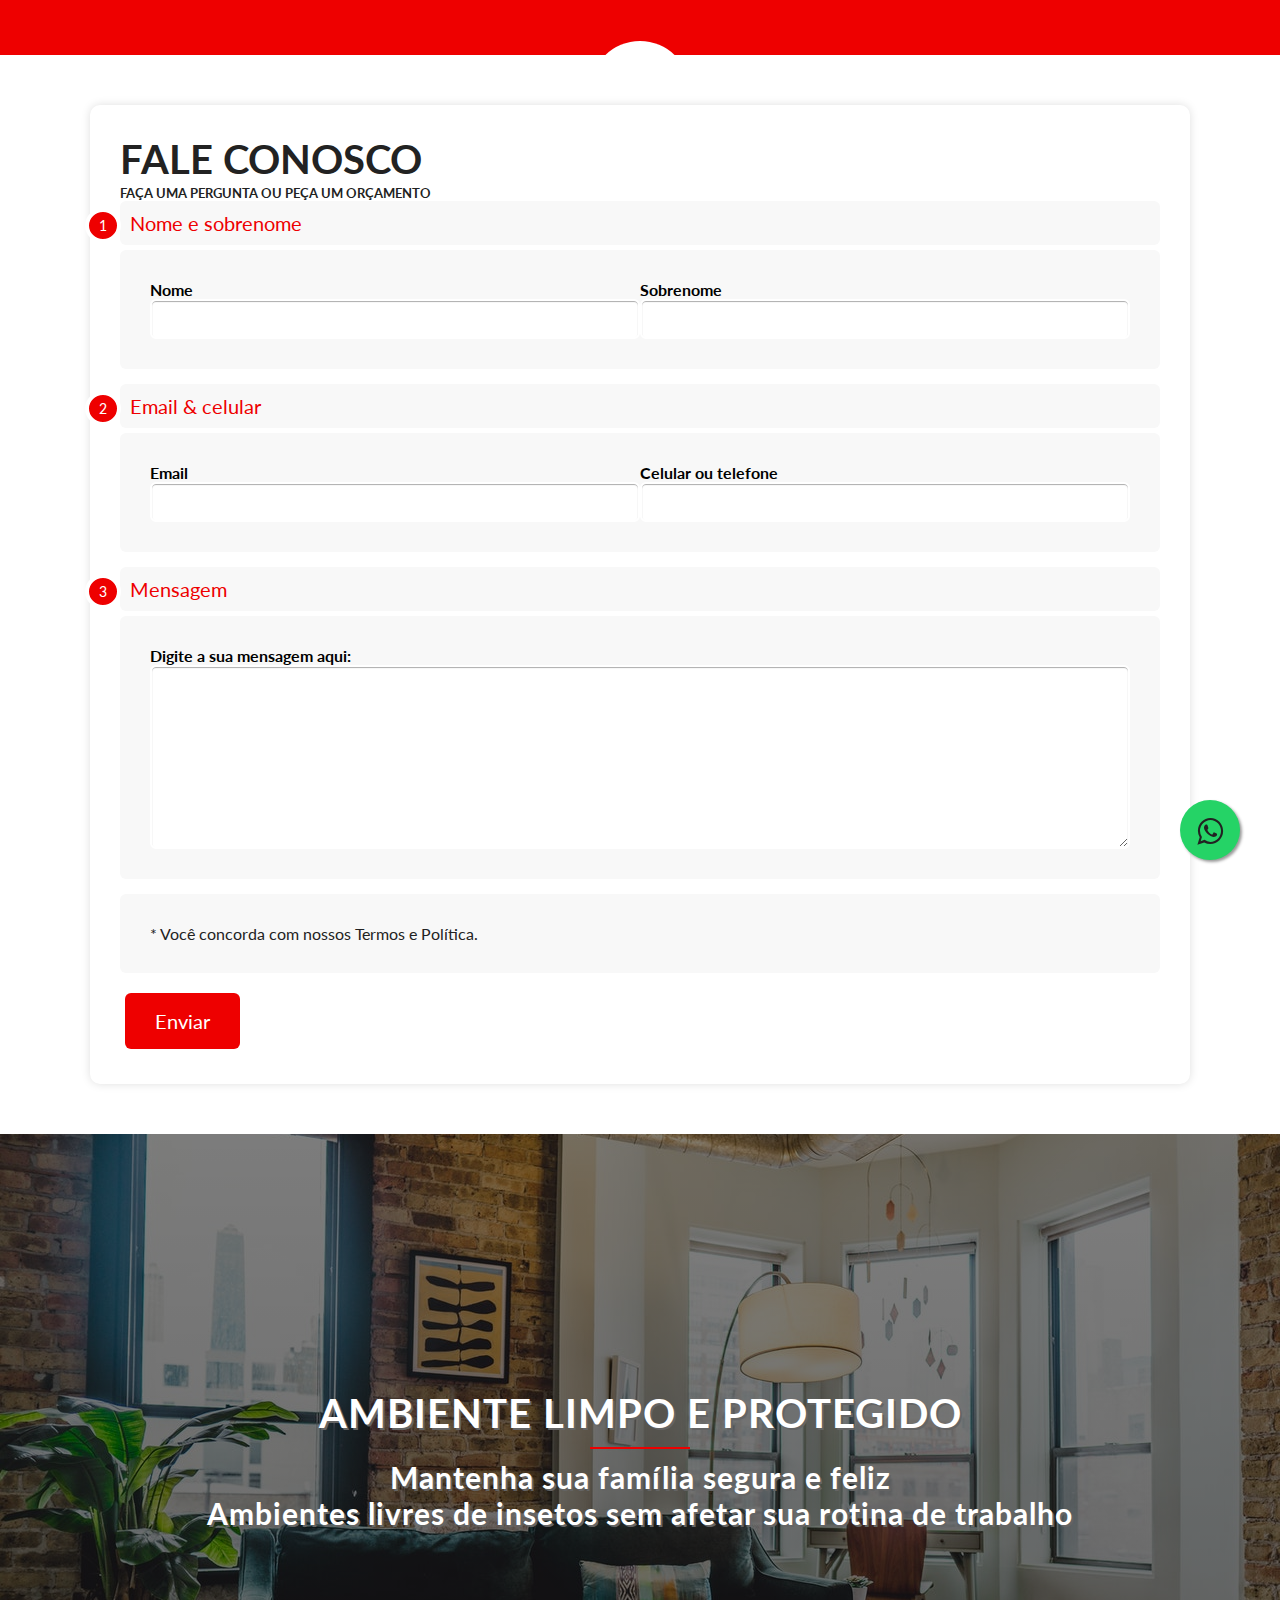
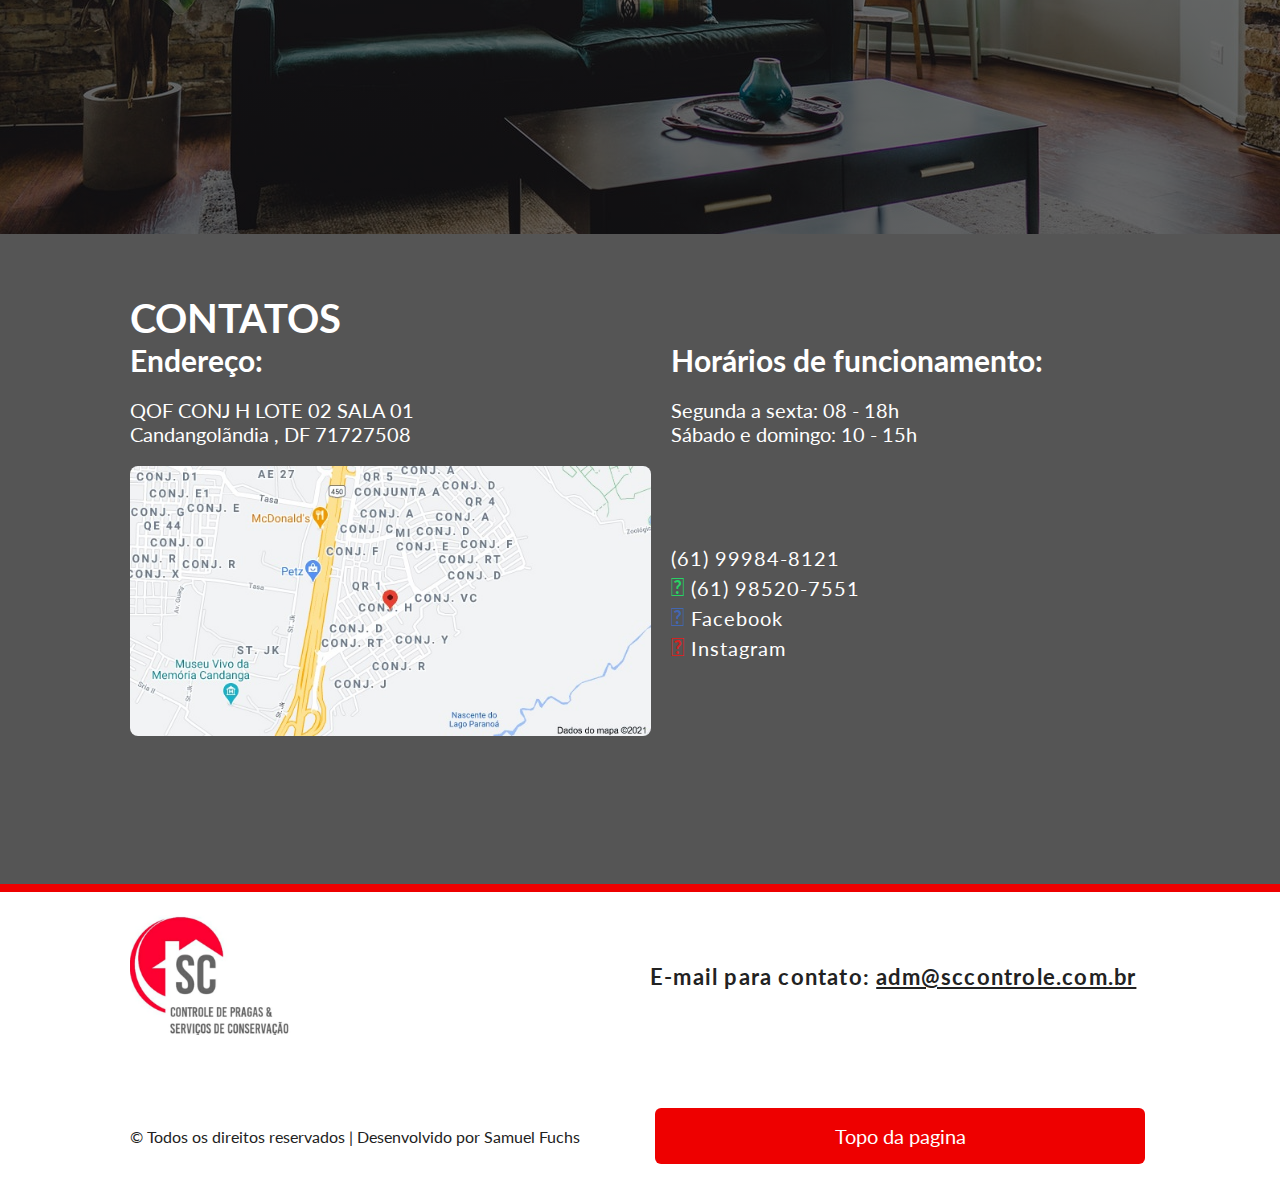
==== commit f7f82a49: "Some changes were made" ====
--- a/contato.html
+++ b/contato.html
@@ -22,7 +22,7 @@
     </nav>
 <!-- Whatsapp Float -->
     <link rel="stylesheet" href="https://maxcdn.bootstrapcdn.com/font-awesome/4.5.0/css/font-awesome.min.css">
-    <a href="https://api.whatsapp.com/send?phone=5561985207551&text=Ola%20Tenho%20interesse%20nos%20seus%20servicos." class="o-wpp" target="_blank">
+    <a href="https://api.whatsapp.com/send?phone=556199848121&text=Ola%20Tenho%20interesse%20nos%20seus%20servicos." class="o-wpp" target="_blank">
     <i class="fa fa-whatsapp meu-wpp"></i></a>
     <section class="semiCircle"></section>
 
@@ -76,6 +76,7 @@
     </div>
 
 </section>
+
 <section class="endereco">
     <div class="conteudo">
         <h1>
@@ -103,13 +104,13 @@
             <div class="social endereco-social">
                 <ul>
                     <li>
-                        <a href="tel:+556181142009" class="telefone"><i class="fas fa-phone-square-alt"></i> (61) 98520-7551</a>
+                        <a href="tel:+556199848121" class="telefone"><i class="fas fa-phone-square-alt"></i> (61) 99984-8121</a>
                     </li>
                     <li>
-                        <a href="https://api.whatsapp.com/send?phone=556181142009&text=Ola%20Tenho%20interesse%20nos%20seus%20servicos." class="whatsapp"><i class="wpp fab fa-whatsapp"></i> (61) 98520-7551</a>
+                        <a href="https://api.whatsapp.com/send?phone=556199848121&text=Ola%20Tenho%20interesse%20nos%20seus%20servicos." class="whatsapp"><i class="wpp fab fa-whatsapp"></i> (61) 98520-7551</a>
                     </li>
                     <li>
-                        <a href="https://www.facebook.com/SpockTheHusky" class="facebook"><i class="fab fa-facebook-square"></i> Facebook</a>
+                        <a href="https://www.facebook.com/sccontrole.pragas/about" class="facebook"><i class="fab fa-facebook-square"></i> Facebook</a>
                     </li>
                     <li>
                         <a href="https://www.instagram.com/sc_controle/" class="instagram"><i class="fab fa-instagram"></i> Instagram</a>
